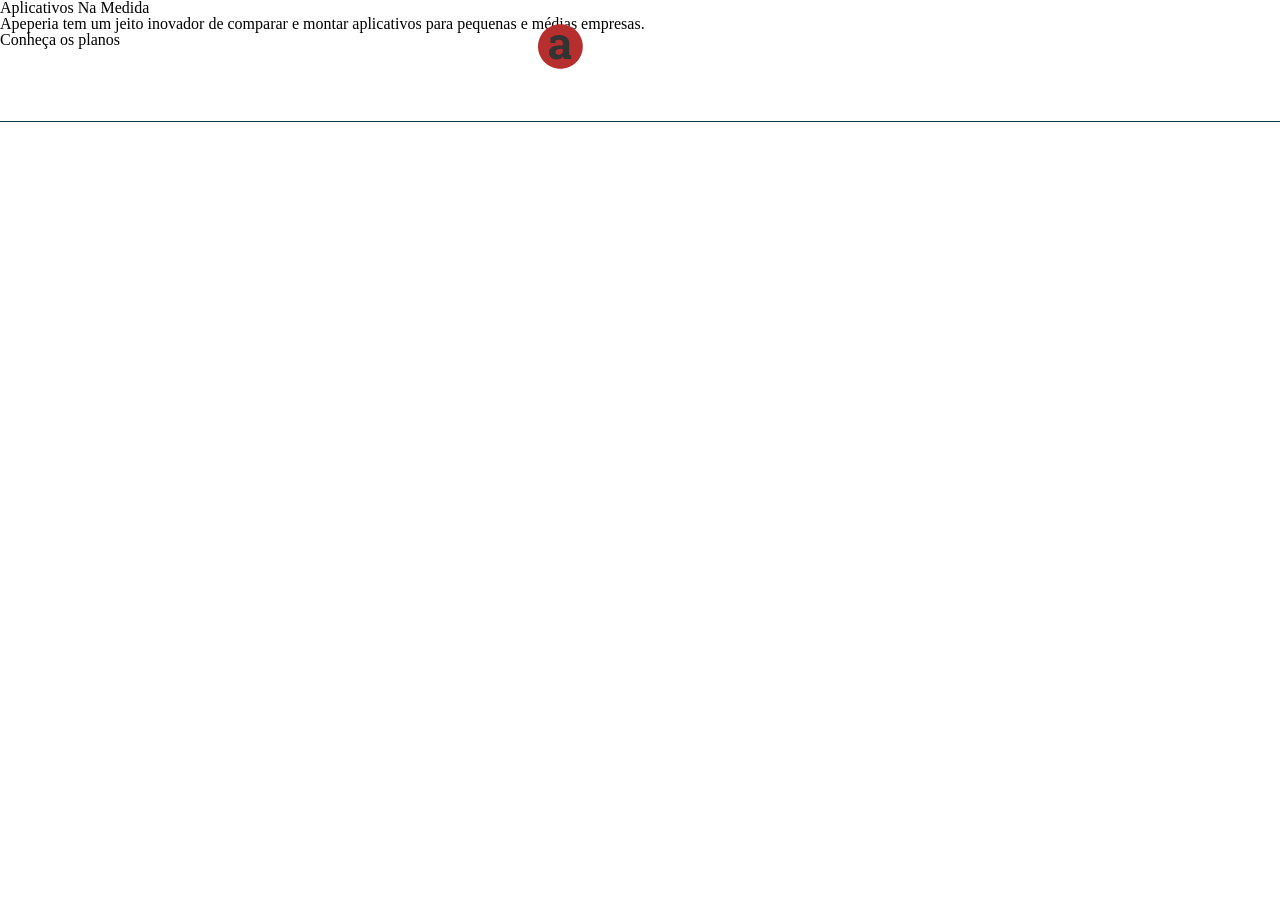
==== projeto-apeperia-b2501c63b2ebdfd8226473a6c8ffa8777e559efe/index.html @ e995abc4 "header" ====
<!DOCTYPE html>
<html lang="pt">
<head>
    <meta charset="UTF-8">
    <meta http-equiv="X-UA-Compatible" content="IE=edge">
    <meta name="viewport" content="width=device-width, initial-scale=1.0">
    <title>Home | Apeperia</title>
    <link rel="preconnect" href="https://fonts.googleapis.com"><link rel="preconnect" href="https://fonts.gstatic.com" crossorigin><link href="https://fonts.googleapis.com/css2?family=Montserrat:wght@300;400;700&family=Open+Sans:wght@300;400;700&display=swap" rel="stylesheet">
    <link rel="stylesheet" href="css/base.css">
    <link rel="stylesheet" href="css/cabecalho.css">
    <link rel="stylesheet" href="css/chamada.css">
    <link rel="stylesheet" href="css/reset.css">
</head>
<body>
    <header class="cabecalho">
        <img src="img/logo-apeperia.svg" alt="Texto alternativo da logo: Logo da Apeperia" class="cabecalho_logo">
        <nav class="cabecalho__navegacao">
            <ul>
                <li class="cabecalho__link"><a href="#">Sobre</a></li>
                <li class="cabecalho__link"><a href="#">Planos</a></li>
                <li class="cabecalho__link"><a href="#">Blog</a></li>
                <li class="cabecalho__link"><a href="#">Destaque</a></li>
                <li class="cabecalho__link"><a href="#">Institucional</a></li>
                <li class="cabecalho__link"><a href="#">Contato</a></li>
            </ul>
        </nav>
    </header>
    <main>
        <section class="chamada">
            <h1 class="chamada__titulo">Aplicativos Na Medida</h1>
            <p class="chamada__texto">Apeperia tem um jeito inovador de comparar e montar aplicativos para pequenas e médias empresas.</p>
            <a href="#" class="chamada__botao">Conheça os planos</a>
        </section>
    </main>
</body>
</html>
---- projeto-apeperia-b2501c63b2ebdfd8226473a6c8ffa8777e559efe/css/base.css ----
body {
    font-family: 'Open Sans', 'Sans-serif';
}
---- projeto-apeperia-b2501c63b2ebdfd8226473a6c8ffa8777e559efe/css/cabecalho.css ----
.cabecalho {
    color: #FFF;

    width: 100%;

    box-sizing: border-box;

    display: flex;
    flex-direction: column;
    align-items: center;

    padding-top: .75rem;
    padding-bottom: .75rem;

    border-bottom: 1px solid #103D4A;

    position: absolute;
}

.cabecalho__logo {
    margin-bottom: 1rem;
}

.cabecalho__navegacao {
    text-align: center;
}

.cabecalho__link {
    font-size: 1.1rem;

    display: inline-block;

    margin-right: .7rem;
    margin-bottom: 1.25rem;
    margin-left: .7rem;
}
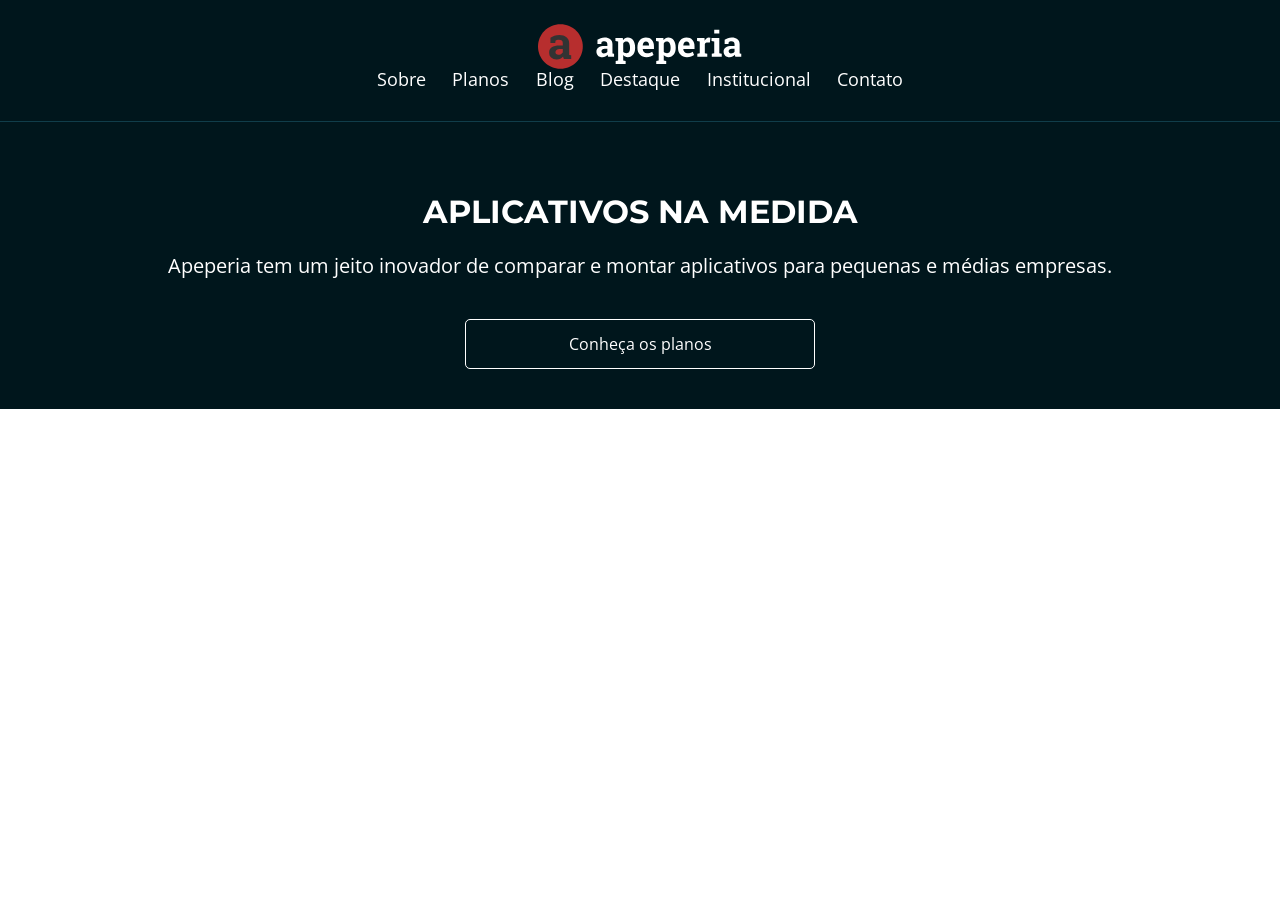
==== commit 80cf8631: "Variáveis CSS" ====
--- a/projeto-apeperia-b2501c63b2ebdfd8226473a6c8ffa8777e559efe/index.html
+++ b/projeto-apeperia-b2501c63b2ebdfd8226473a6c8ffa8777e559efe/index.html
@@ -5,14 +5,14 @@
     <meta http-equiv="X-UA-Compatible" content="IE=edge">
     <meta name="viewport" content="width=device-width, initial-scale=1.0">
     <title>Home | Apeperia</title>
+    <link rel="stylesheet" href="css/reset.css">
     <link rel="preconnect" href="https://fonts.googleapis.com"><link rel="preconnect" href="https://fonts.gstatic.com" crossorigin><link href="https://fonts.googleapis.com/css2?family=Montserrat:wght@300;400;700&family=Open+Sans:wght@300;400;700&display=swap" rel="stylesheet">
     <link rel="stylesheet" href="css/base.css">
     <link rel="stylesheet" href="css/cabecalho.css">
     <link rel="stylesheet" href="css/chamada.css">
-    <link rel="stylesheet" href="css/reset.css">
 </head>
 <body>
-    <header class="cabecalho">
+    <header class="cabecalho container">
         <img src="img/logo-apeperia.svg" alt="Texto alternativo da logo: Logo da Apeperia" class="cabecalho_logo">
         <nav class="cabecalho__navegacao">
             <ul>
@@ -26,10 +26,10 @@
         </nav>
     </header>
     <main>
-        <section class="chamada">
+        <section class="chamada container">
             <h1 class="chamada__titulo">Aplicativos Na Medida</h1>
             <p class="chamada__texto">Apeperia tem um jeito inovador de comparar e montar aplicativos para pequenas e médias empresas.</p>
-            <a href="#" class="chamada__botao">Conheça os planos</a>
+            <a href="#" class="chamada__botao botao">Conheça os planos</a>
         </section>
     </main>
 </body>
--- a/projeto-apeperia-b2501c63b2ebdfd8226473a6c8ffa8777e559efe/css/base.css
+++ b/projeto-apeperia-b2501c63b2ebdfd8226473a6c8ffa8777e559efe/css/base.css
@@ -1,3 +1,40 @@
+:root {
+    --branco: #FFF;
+    --azul-claro: #DFE3E5;
+    --vermelho-forte: #B72E2E;
+    --cinza-escuro: #4F4C4C;
+    --cinza-claro: #F7F4F4;
+    --cinza-medio: #D9D9D9;
+        
+    --fonte-link: #0084FF;
+    --fonte-cinza: #666;
+    --borda-cabecalho-mobile: #103D4A;
+    --bg-rodape: #333;
+    --bg-chamada-mobile: #00161C;
+    
+    --planos-cartao-start: #56CCF2;
+    --planos-cartao-ultra: #B04CD9;
+    --planos-cartao-mega: #E33B3B;
+    
+    --montserrat: 'Montserrat', 'Sansserif';
+}
+
 body {
     font-family: 'Open Sans', 'Sans-serif';
+}
+
+.container {
+    padding-right: 6%;
+    padding-left: 6%;
+}
+
+.botao {
+    text-align: center;
+    display: block;
+    width: 100%;
+    max-width: 350px;
+    box-sizing: border-box;
+    padding: 1rem 2rem;
+    border: 1px solid var(--branco);
+    border-radius: 5px;
 }
--- a/projeto-apeperia-b2501c63b2ebdfd8226473a6c8ffa8777e559efe/css/cabecalho.css
+++ b/projeto-apeperia-b2501c63b2ebdfd8226473a6c8ffa8777e559efe/css/cabecalho.css
@@ -12,7 +12,7 @@
     padding-top: .75rem;
     padding-bottom: .75rem;
 
-    border-bottom: 1px solid #103D4A;
+    border-bottom: 1px solid var(--borda-cabecalho-mobile);
 
     position: absolute;
 }
--- a/projeto-apeperia-b2501c63b2ebdfd8226473a6c8ffa8777e559efe/css/chamada.css
+++ b/projeto-apeperia-b2501c63b2ebdfd8226473a6c8ffa8777e559efe/css/chamada.css
@@ -0,0 +1,33 @@
+.chamada  {
+    display: flex;
+    flex-direction: column;
+    align-items: center;
+
+    color: #FFF;
+    text-align: center;
+    
+    background-color: var(--bg-chamada-mobile);
+
+    padding-top: 12.25rem;
+    padding-bottom: 2.5rem;
+}
+
+.chamada__titulo {
+    font-family: var(--montserrat);
+    font-size: 2rem;
+    font-weight: 700;
+    text-transform: uppercase;
+
+    margin-bottom: 1.5rem;
+}
+
+.chamada__texto {
+    font-size: 1.25rem;
+    line-height: normal;
+
+    margin: 0 auto 2.5rem;
+}
+
+.chamada__botao {
+    width: 100%;
+}
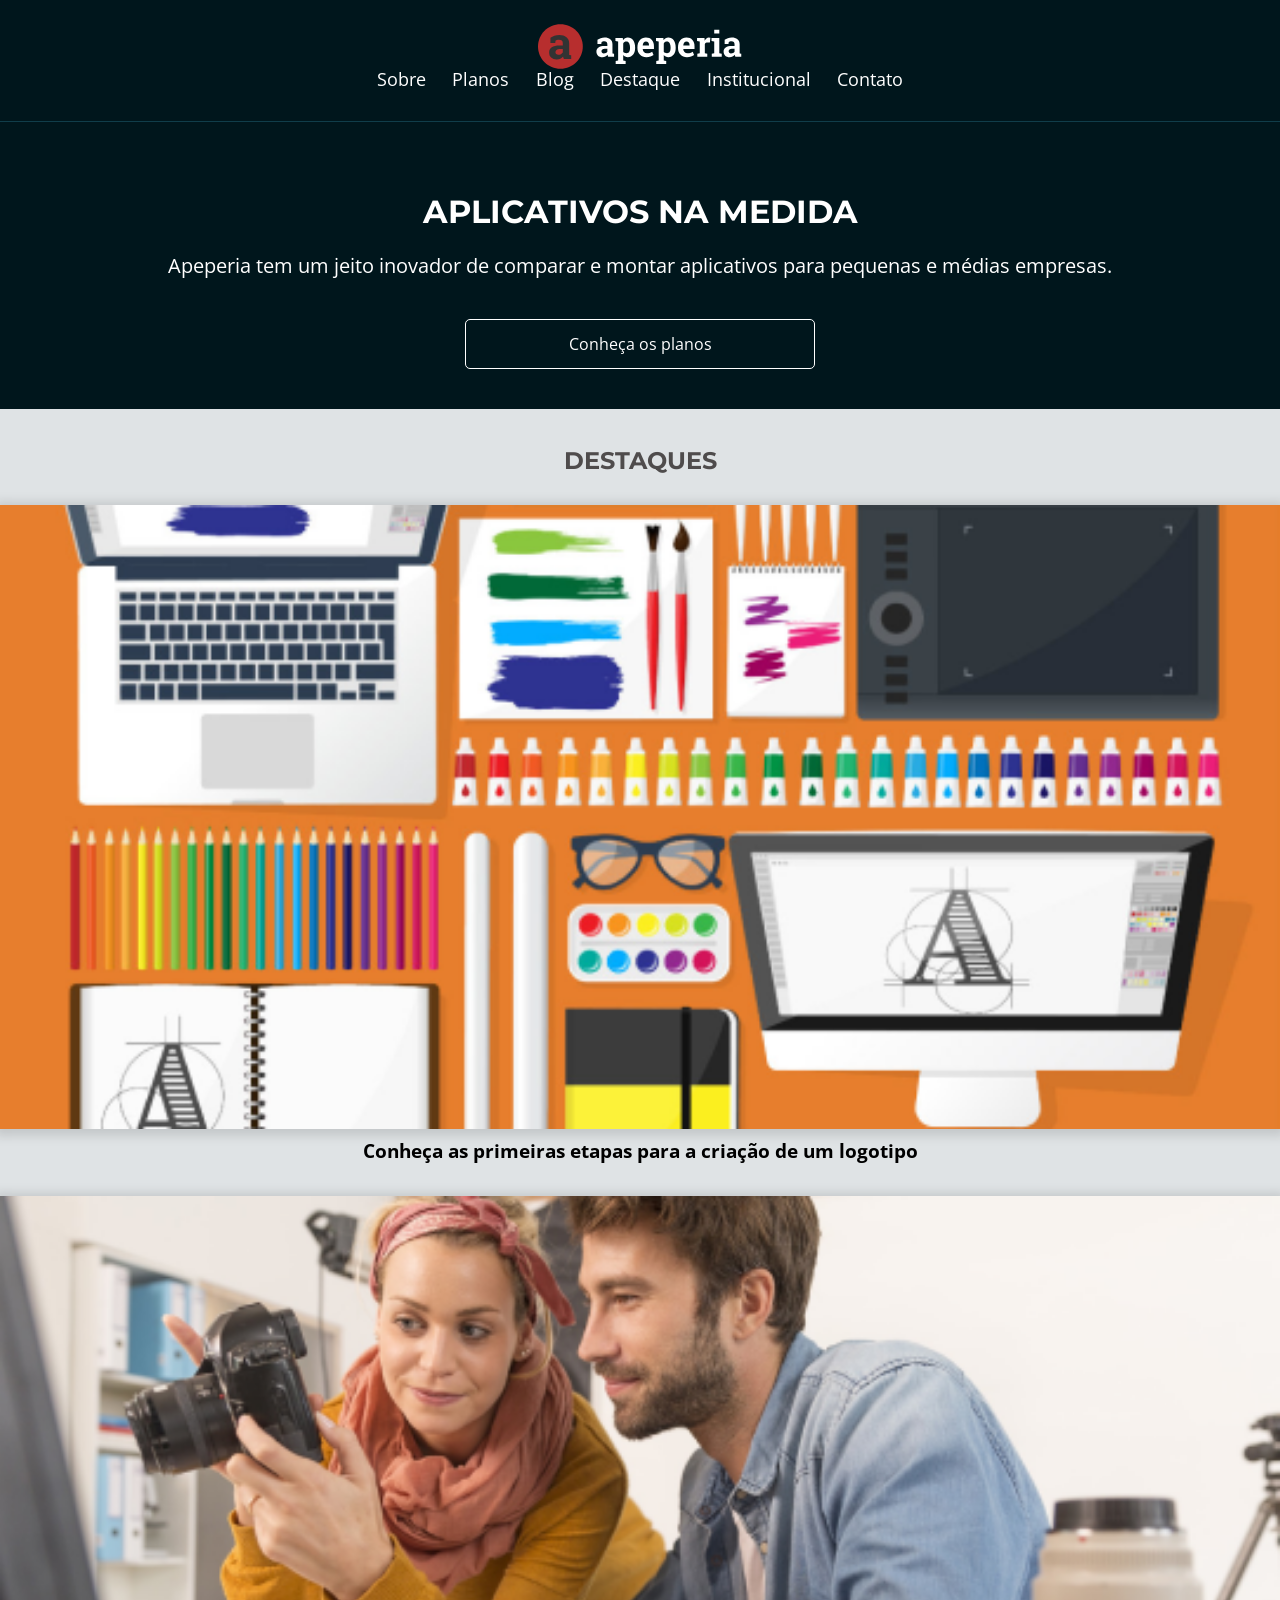
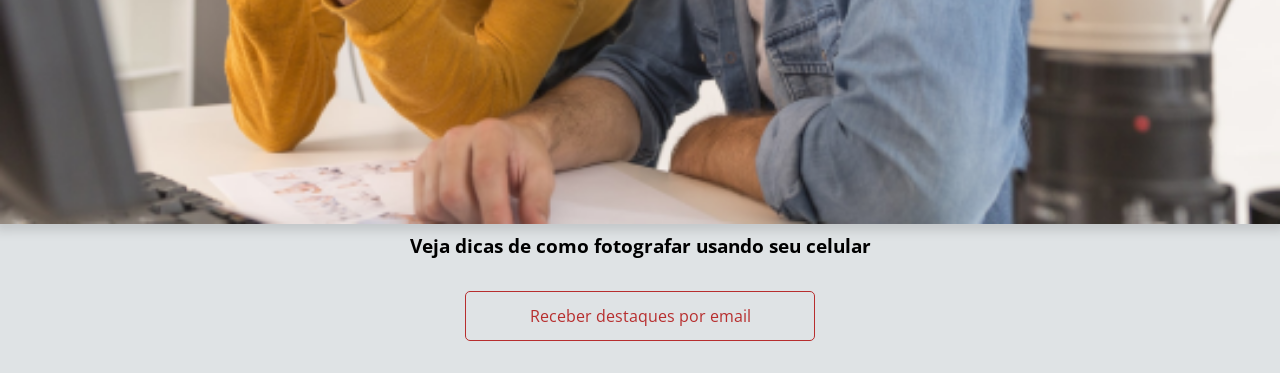
==== commit d16cd39e: "sessão destaques" ====
--- a/projeto-apeperia-b2501c63b2ebdfd8226473a6c8ffa8777e559efe/index.html
+++ b/projeto-apeperia-b2501c63b2ebdfd8226473a6c8ffa8777e559efe/index.html
@@ -10,6 +10,7 @@
     <link rel="stylesheet" href="css/base.css">
     <link rel="stylesheet" href="css/cabecalho.css">
     <link rel="stylesheet" href="css/chamada.css">
+    <link rel="stylesheet" href="css/destaques.css">
 </head>
 <body>
     <header class="cabecalho container">
@@ -31,6 +32,24 @@
             <p class="chamada__texto">Apeperia tem um jeito inovador de comparar e montar aplicativos para pequenas e médias empresas.</p>
             <a href="#" class="chamada__botao botao">Conheça os planos</a>
         </section>
+        <section class="destaques container">
+            <h2 class="destaques_titulo">Destaques</h2>
+            <a href="#">
+                <figure class="destaques_painel">
+                    <img src="img/comecando-criar-logotipo.png" alt="Painel do post sobre criação de logotipo" class="destaques_painel-imagem">
+                    <figcaption class="destaques_painel-texto">Conheça as primeiras etapas para a criação de um logotipo</figcaption>
+                </figure>
+            </a>
+            <a href="#">
+                <figure class="destaques_painel">
+                    <img src="img/dicas-fotografia.png" alt="Painel do post sobre fotografia com celular" class="destaques_painel-imagem">
+                    <figcaption class="destaques_painel-texto">Veja dicas de como fotografar usando seu celular
+                    </figcaption>
+                </figure>
+            </a>
+            <a href="#" class="destaques_botao botao">Receber destaques por email
+            </a>
+        </section>
     </main>
 </body>
 </html>
--- a/projeto-apeperia-b2501c63b2ebdfd8226473a6c8ffa8777e559efe/css/destaques.css
+++ b/projeto-apeperia-b2501c63b2ebdfd8226473a6c8ffa8777e559efe/css/destaques.css
@@ -0,0 +1,40 @@
+.destaques {
+    background-color: var(--azul-claro);
+    padding-top: 2.5rem;
+    padding-bottom: 2rem;
+}
+
+.destaques_titulo {
+    color: var(--cinza-escuro);
+    font-weight: 700;
+    font-size: 1.5rem;
+    font-family: var(--montserrat);
+    text-transform: uppercase;
+    text-align: center;
+    margin-bottom: 2rem;
+}
+
+.destaques_painel {
+    display: flex;
+    flex-direction: column;
+    align-items: center;
+    margin-bottom: 2rem;
+}
+
+.destaques_painel-imagem {
+    width: 100vw;
+    box-shadow: 0 2px 10px 5px #00000020;
+    margin-bottom: .5rem;
+}
+
+.destaques_painel-texto {
+    font-weight: 700;
+    font-size: 1.2rem;
+    line-height: normal;
+}
+
+.destaques_botao {
+    color: var(--vermelho-forte);
+    border-color: var(--vermelho-forte);
+    margin: 0 auto;
+}
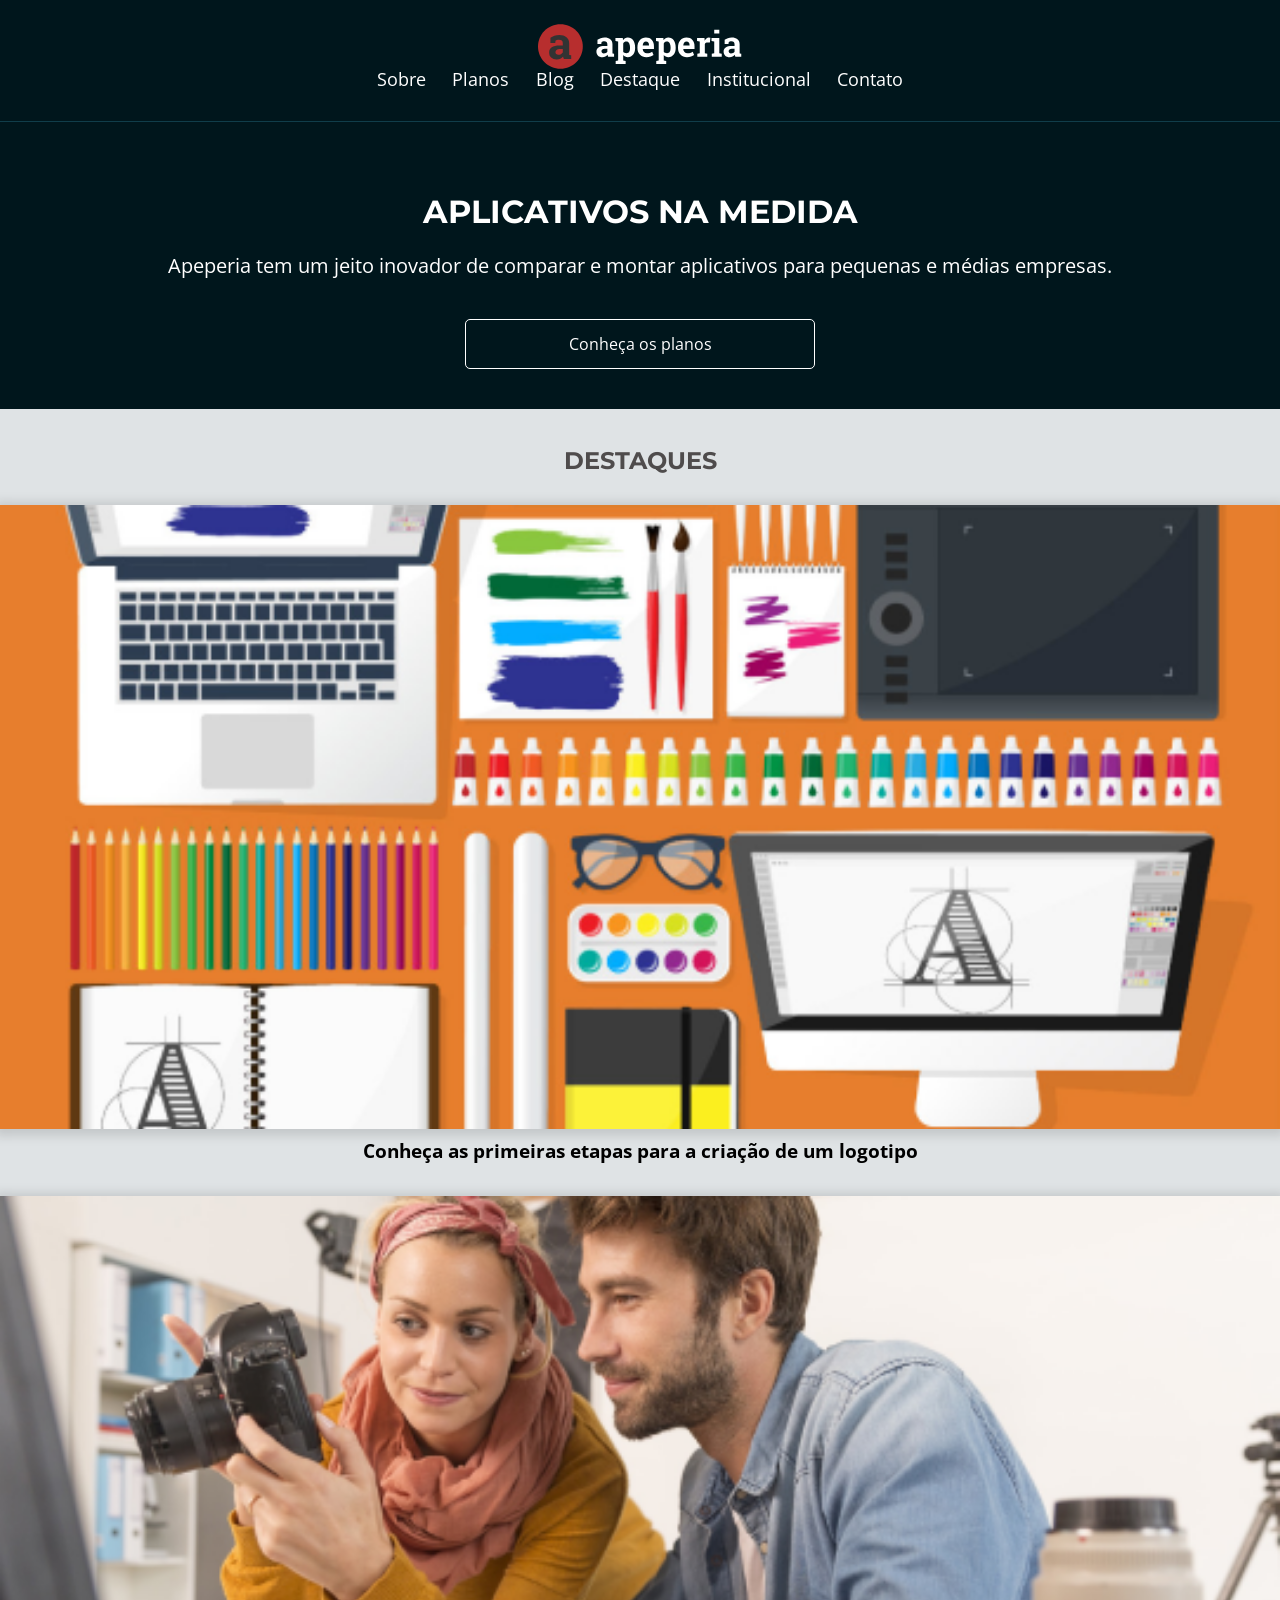
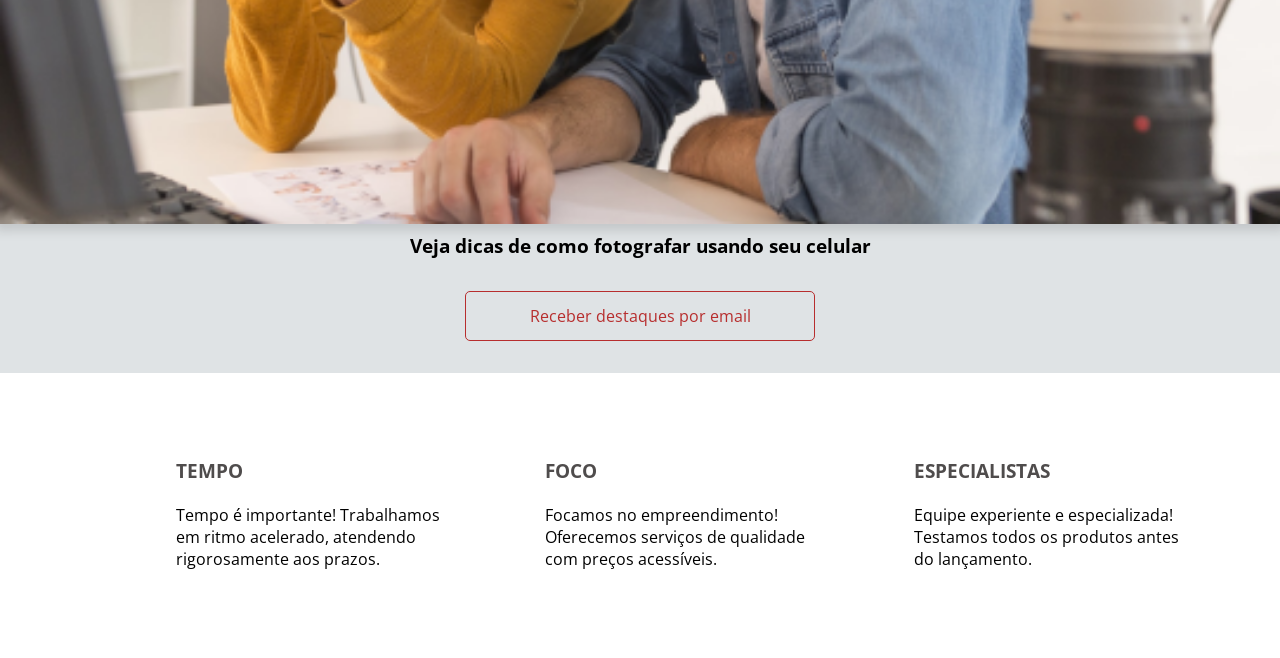
==== commit 8d66b453: "sessão diferenciais" ====
--- a/projeto-apeperia-b2501c63b2ebdfd8226473a6c8ffa8777e559efe/index.html
+++ b/projeto-apeperia-b2501c63b2ebdfd8226473a6c8ffa8777e559efe/index.html
@@ -11,6 +11,7 @@
     <link rel="stylesheet" href="css/cabecalho.css">
     <link rel="stylesheet" href="css/chamada.css">
     <link rel="stylesheet" href="css/destaques.css">
+    <link rel="stylesheet" href="css/diferenciais.css">
 </head>
 <body>
     <header class="cabecalho container">
@@ -50,6 +51,23 @@
             <a href="#" class="destaques_botao botao">Receber destaques por email
             </a>
         </section>
+        <section class="diferenciais container">
+            <ul class="diferenciais__lista">
+                <li class="diferenciais__item">
+                    <h2 class="item__titulo">Tempo</h2>
+                    <p class="item__texto">Tempo é importante! Trabalhamos em ritmo acelerado, atendendo rigorosamente aos prazos.</p>
+                </li>
+                <li class="diferenciais__item">
+                    <h2 class="item__titulo">Foco</h2>
+                    <p class="item__texto">Focamos no empreendimento! Oferecemos serviços de qualidade com preços acessíveis.</p>
+                </li>
+                <li class="diferenciais__item">
+                    <h2 class="item__titulo">Especialistas</h2>
+                    <p class="item__texto">Equipe experiente e especializada! Testamos todos os produtos antes do lançamento.</p>
+                </li>
+            </ul>
+</section>
+
     </main>
 </body>
 </html>
--- a/projeto-apeperia-b2501c63b2ebdfd8226473a6c8ffa8777e559efe/css/diferenciais.css
+++ b/projeto-apeperia-b2501c63b2ebdfd8226473a6c8ffa8777e559efe/css/diferenciais.css
@@ -0,0 +1,31 @@
+.diferenciais {
+    padding-top: 3.5rem;
+    padding-bottom: 3.5rem;
+}
+
+.diferenciais__lista {
+    display: flex;
+    flex-wrap: wrap;
+    justify-content: space-evenly;
+}
+
+.diferenciais__item {
+    max-width: 350px;
+
+    box-sizing: border-box;
+
+    padding: 2rem 0 2rem 5rem;
+}
+
+.item__titulo {
+    color: var(--cinza-escuro);
+    font-weight: 700;
+    font-size: 1.2rem;
+    text-transform: uppercase;
+
+    margin-bottom: 1.5rem;
+}
+
+.item__texto {
+    line-height: normal;
+}
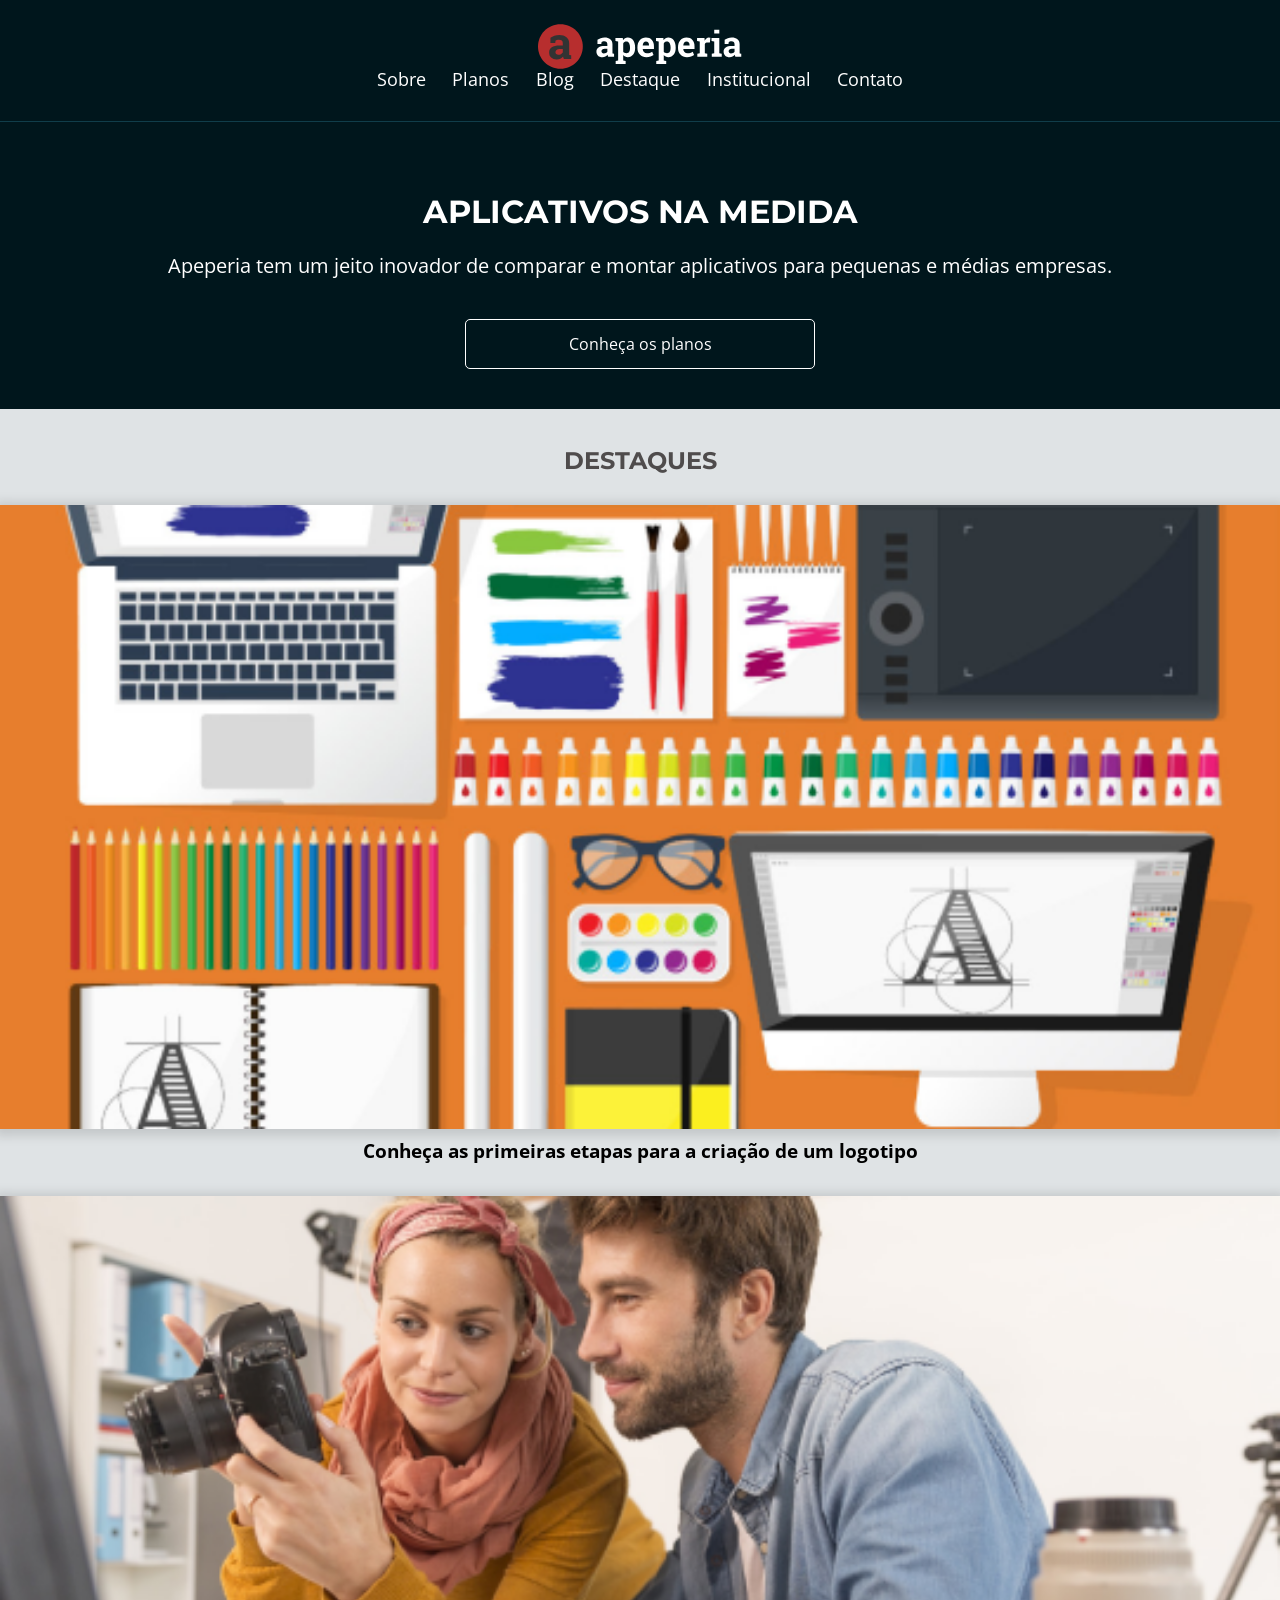
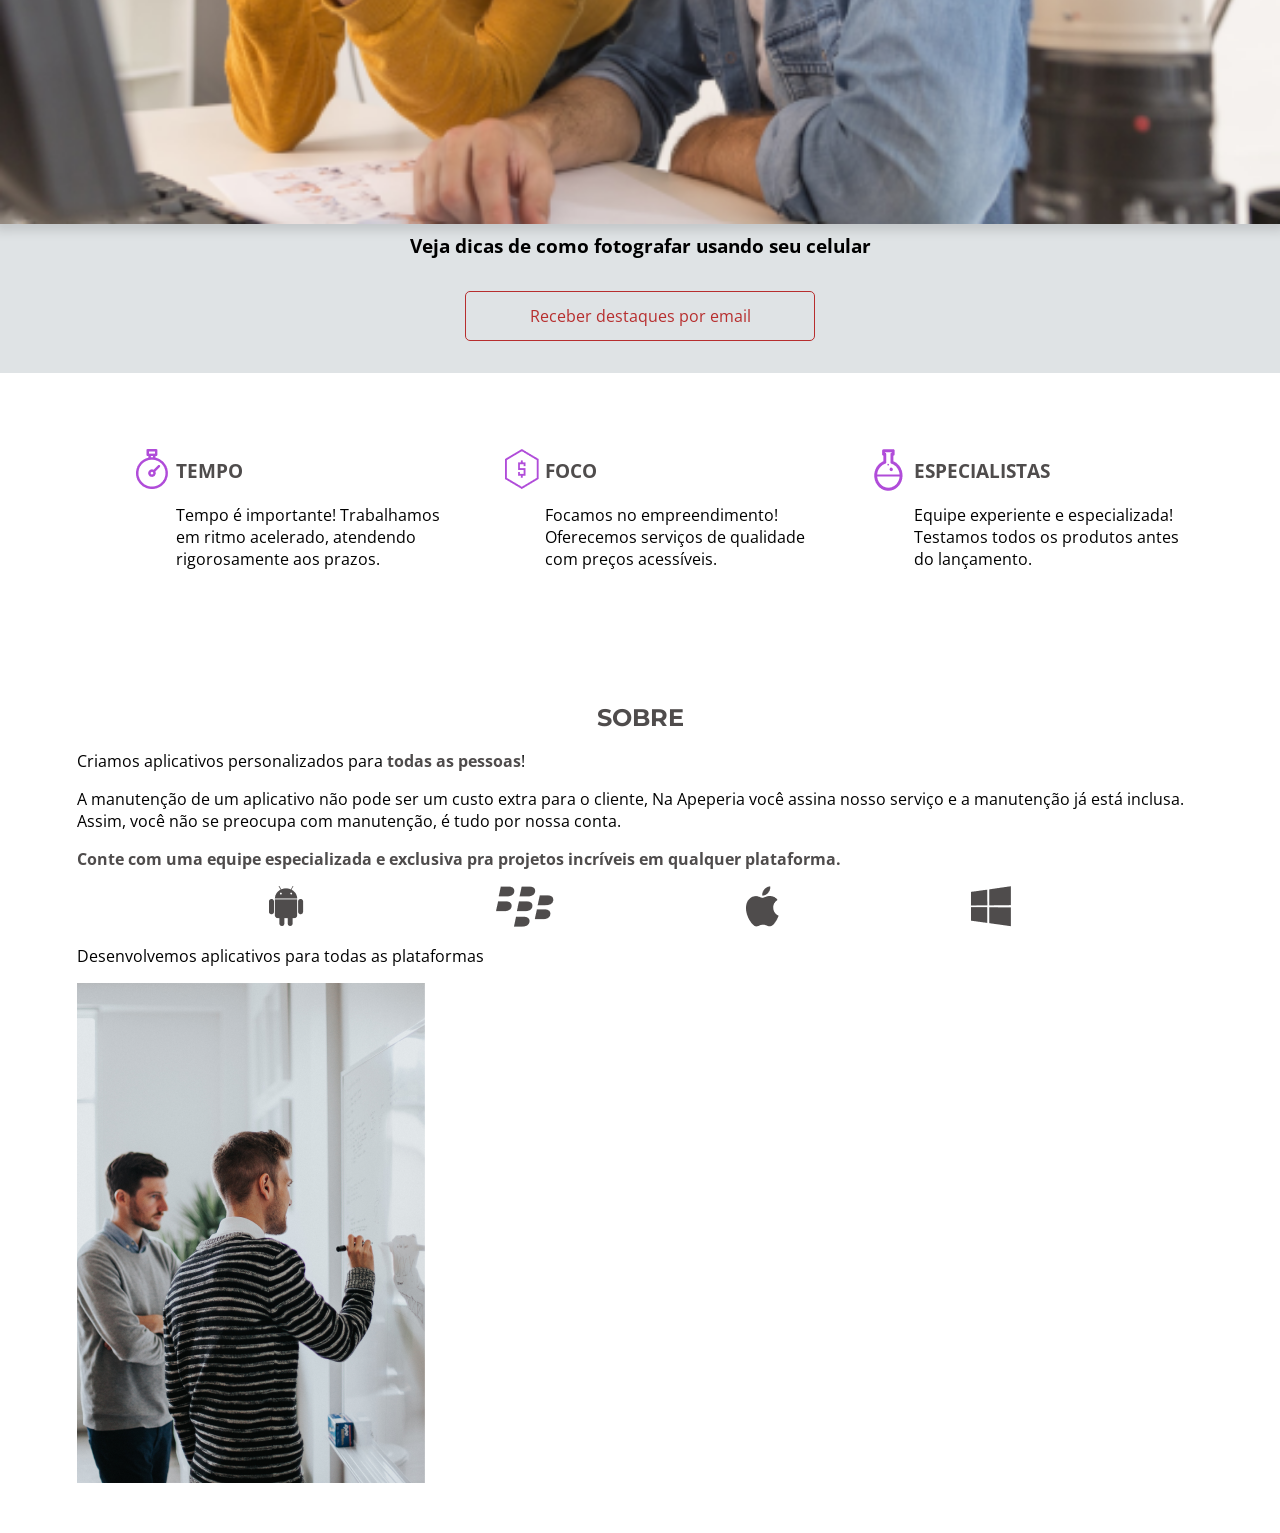
==== commit 0ff865d6: "sessão sobre" ====
--- a/projeto-apeperia-b2501c63b2ebdfd8226473a6c8ffa8777e559efe/index.html
+++ b/projeto-apeperia-b2501c63b2ebdfd8226473a6c8ffa8777e559efe/index.html
@@ -12,6 +12,7 @@
     <link rel="stylesheet" href="css/chamada.css">
     <link rel="stylesheet" href="css/destaques.css">
     <link rel="stylesheet" href="css/diferenciais.css">
+    <link rel="stylesheet" href="css/sobre.css">
 </head>
 <body>
     <header class="cabecalho container">
@@ -53,20 +54,40 @@
         </section>
         <section class="diferenciais container">
             <ul class="diferenciais__lista">
-                <li class="diferenciais__item">
+                <li class="diferenciais__item diferenciais__item--tempo">
                     <h2 class="item__titulo">Tempo</h2>
                     <p class="item__texto">Tempo é importante! Trabalhamos em ritmo acelerado, atendendo rigorosamente aos prazos.</p>
                 </li>
-                <li class="diferenciais__item">
+                <li class="diferenciais__item diferenciais__item--foco">
                     <h2 class="item__titulo">Foco</h2>
                     <p class="item__texto">Focamos no empreendimento! Oferecemos serviços de qualidade com preços acessíveis.</p>
                 </li>
-                <li class="diferenciais__item">
+                <li class="diferenciais__item diferenciais__item--especialistas">
                     <h2 class="item__titulo">Especialistas</h2>
                     <p class="item__texto">Equipe experiente e especializada! Testamos todos os produtos antes do lançamento.</p>
                 </li>
             </ul>
-</section>
+        </section>
+        <section class="sobre container">
+            <div class="sobre__conteudo">
+                <h2 class="sobre__titulo">Sobre</h2>
+                <p class="sobre__texto">Criamos aplicativos personalizados para <strong class="sobre__texto--destaque">todas as pessoas</strong>!</p>
+                <p class="sobre__texto">
+                    A manutenção de um aplicativo não pode ser um custo extra para o cliente, Na Apeperia você assina nosso serviço e a manutenção já está inclusa. Assim, você não se preocupa com manutenção, é tudo por nossa conta.
+                </p>
+                <p class="sobre__texto sobre__texto--destaque sobre__texto--divisao">
+                    Conte com uma equipe especializada e exclusiva pra projetos incríveis em qualquer plataforma.
+                </p>
+                <ul class="sobre__plataformas">
+                    <li><img src="img/android.png" alt="Ícone do Android"></li>
+                    <li><img src="img/blackberry.png" alt="Ícone da Blackberry"></li>
+                    <li><img src="img/apple.png" alt="Ícone da Apple"></li>
+                    <li><img src="img/windowsphone.png" alt="Ícone da Microsoft"></li>
+                </ul>
+                <p class="sobre__texto">Desenvolvemos aplicativos para todas as plataformas</p>
+            </div>
+            <img src="img/sobre-apeperia.png" alt="Sobre a Apeperia" class="sobre__imagem">
+        </section>
 
     </main>
 </body>
--- a/projeto-apeperia-b2501c63b2ebdfd8226473a6c8ffa8777e559efe/css/diferenciais.css
+++ b/projeto-apeperia-b2501c63b2ebdfd8226473a6c8ffa8777e559efe/css/diferenciais.css
@@ -15,6 +15,9 @@
     box-sizing: border-box;
 
     padding: 2rem 0 2rem 5rem;
+
+    background-repeat: no-repeat;
+    background-position: top 1.25rem left 2.5rem;
 }
 
 .item__titulo {
@@ -26,6 +29,18 @@
     margin-bottom: 1.5rem;
 }
 
+.diferenciais__item--tempo {
+    background-image: url(../img/icone-relogio.png);
+}
+
+.diferenciais__item--foco {
+    background-image: url(../img/icone-dinheiro.png);
+}
+
+.diferenciais__item--especialistas {
+    background-image: url(../img/icone-quimica.png);
+}
+
 .item__texto {
     line-height: normal;
 }
--- a/projeto-apeperia-b2501c63b2ebdfd8226473a6c8ffa8777e559efe/css/sobre.css
+++ b/projeto-apeperia-b2501c63b2ebdfd8226473a6c8ffa8777e559efe/css/sobre.css
@@ -0,0 +1,34 @@
+.sobre {
+    padding-top: 3rem;
+    padding-bottom: 3rem;
+}
+
+.sobre__titulo {
+    color: var(--cinza-escuro);
+    font-weight: 700;
+    font-size: 1.5rem;
+    font-family: var(--montserrat);
+    text-transform: uppercase;
+    text-align: center;
+
+    margin-bottom: 1.25rem;
+}
+
+.sobre__texto {
+    line-height: normal;
+
+    margin-bottom: 1rem;
+}
+
+.sobre__texto--destaque {
+    color: var(--cinza-escuro);
+    font-weight: 700;
+}
+
+.sobre__plataformas {
+    display: flex;
+    flex-wrap: wrap;
+    justify-content: space-evenly;
+
+    margin-bottom: 1rem;
+}
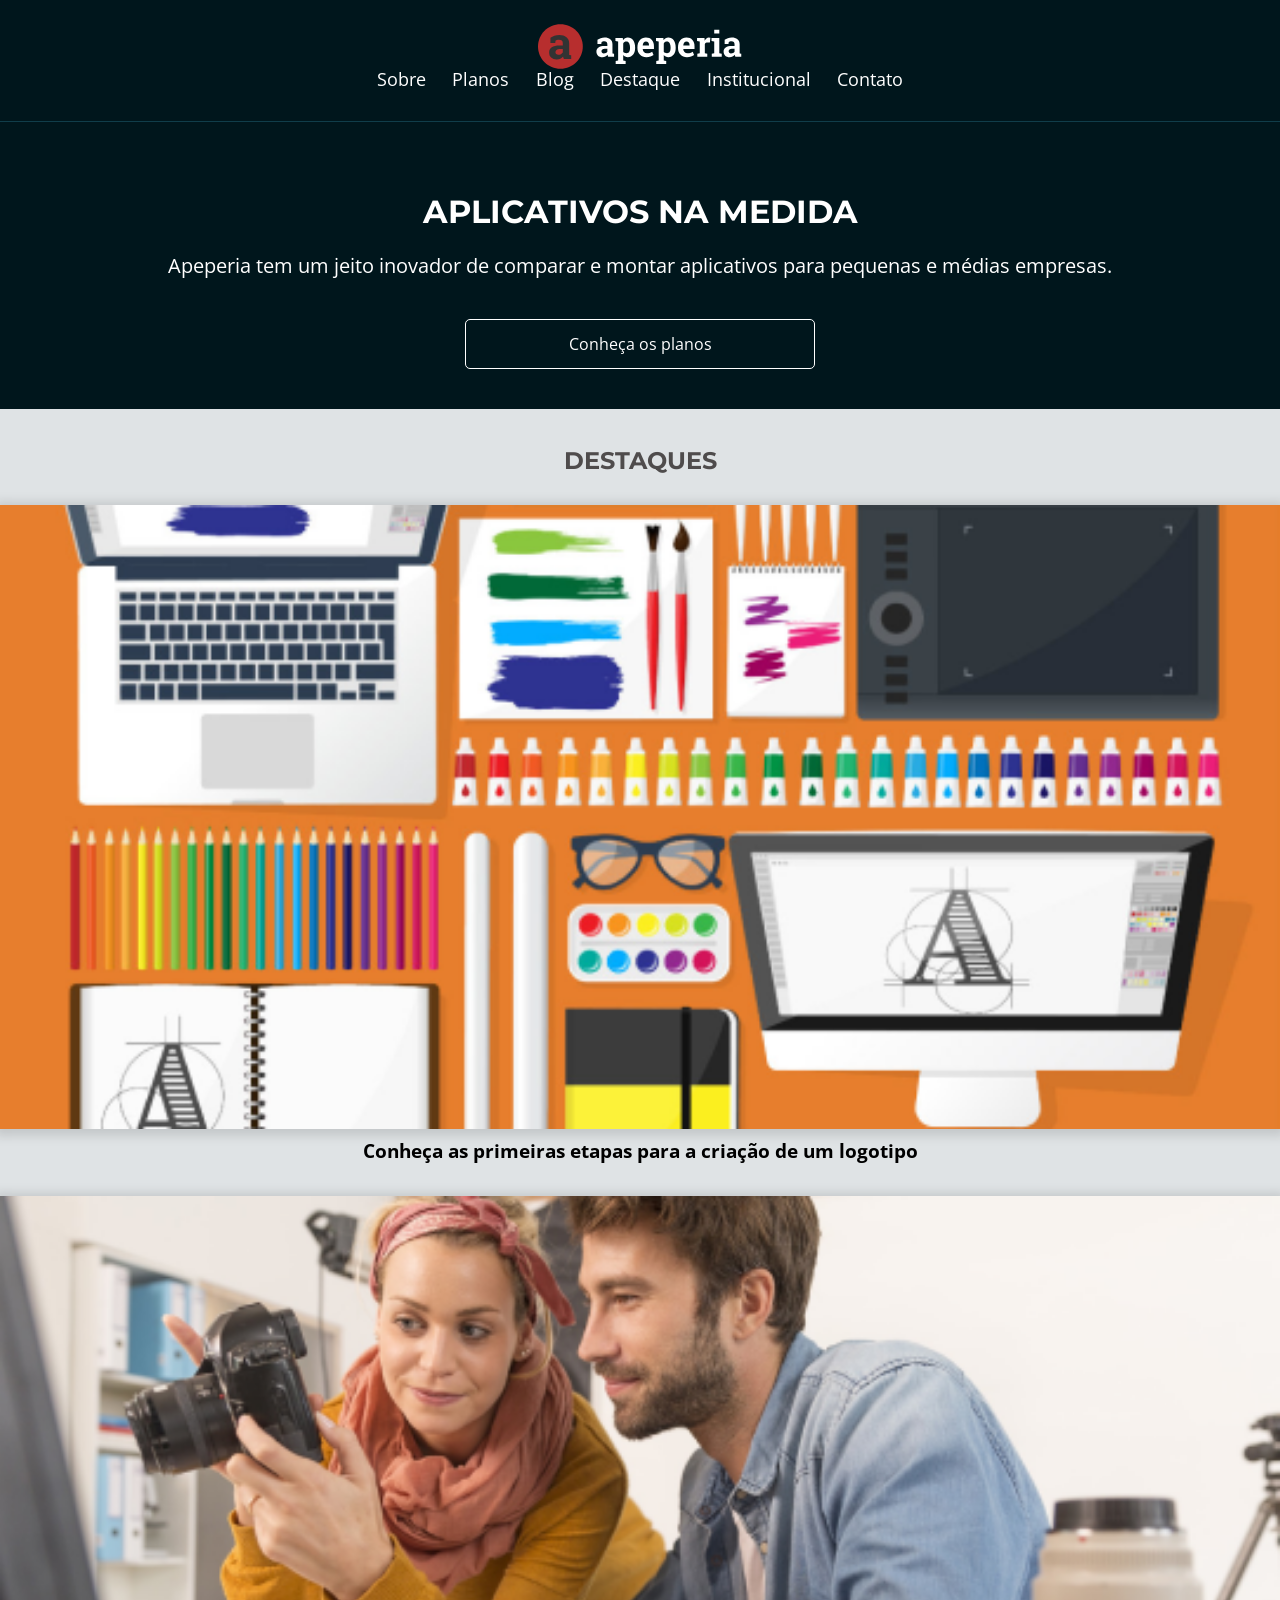
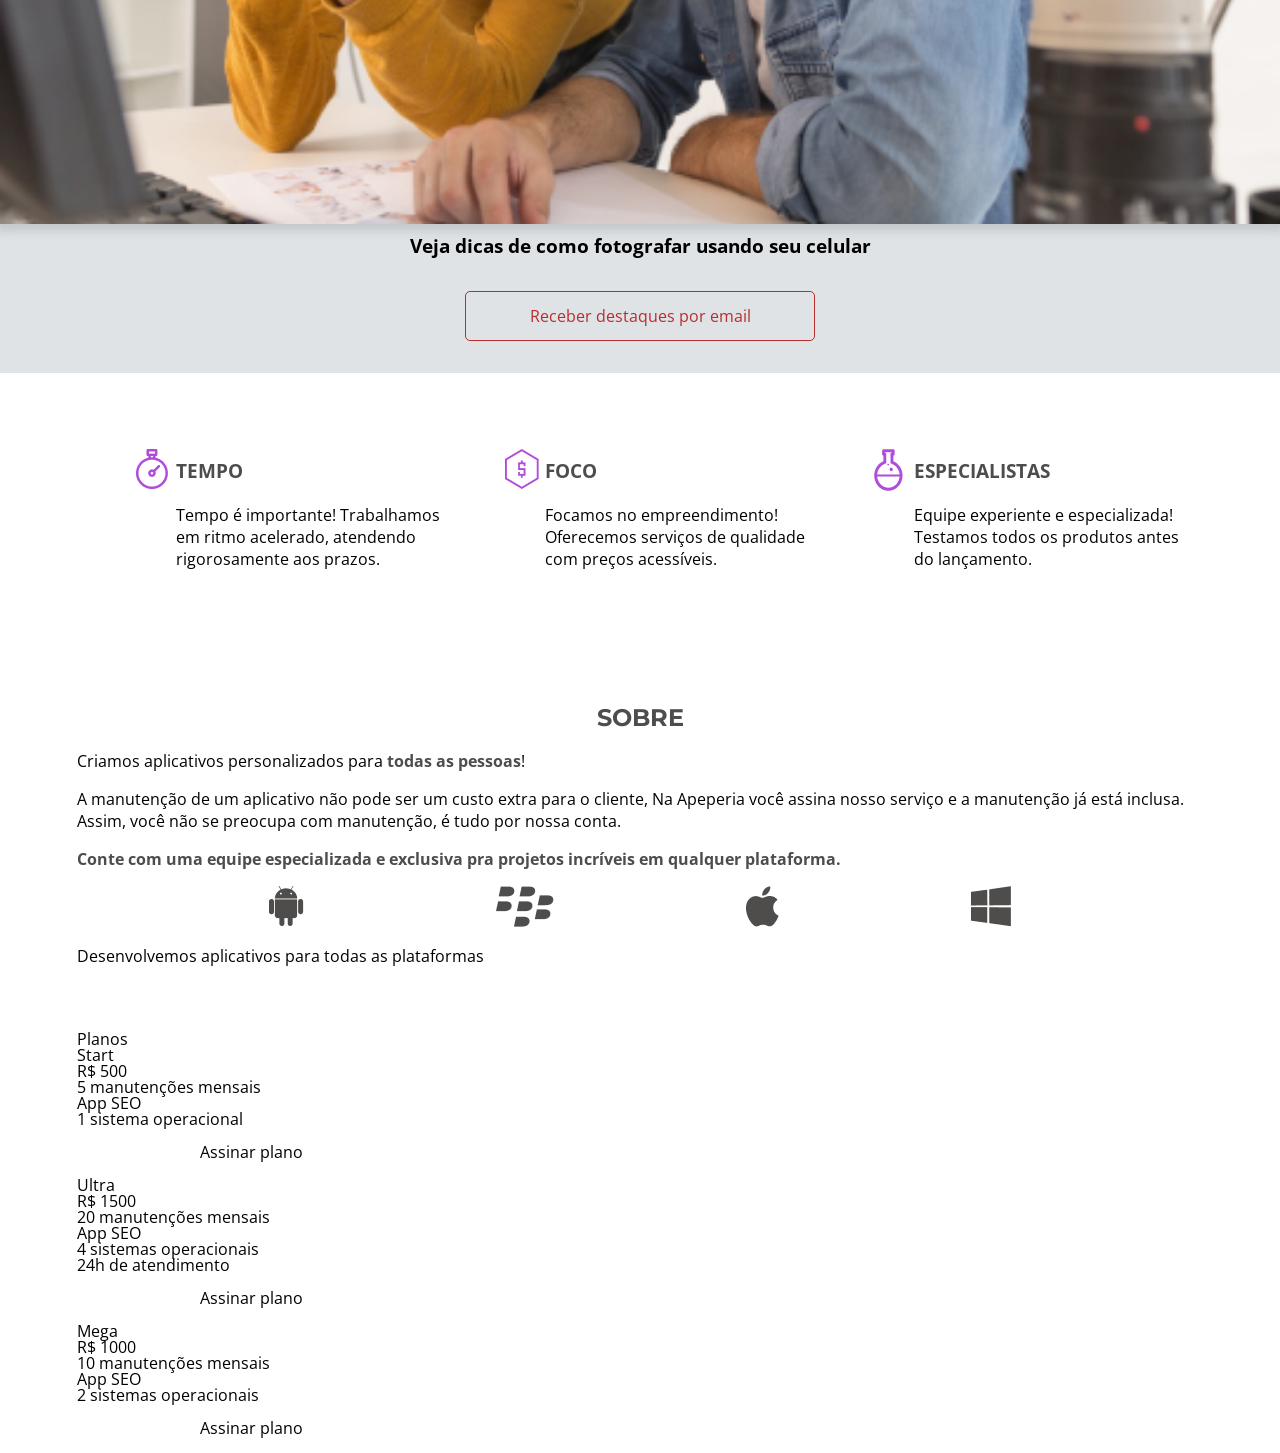
==== commit fc41de1b: "sessão planos finalizada" ====
--- a/projeto-apeperia-b2501c63b2ebdfd8226473a6c8ffa8777e559efe/index.html
+++ b/projeto-apeperia-b2501c63b2ebdfd8226473a6c8ffa8777e559efe/index.html
@@ -13,6 +13,7 @@
     <link rel="stylesheet" href="css/destaques.css">
     <link rel="stylesheet" href="css/diferenciais.css">
     <link rel="stylesheet" href="css/sobre.css">
+    <link rel="stylesheet" href="css/planos.css">
 </head>
 <body>
     <header class="cabecalho container">
@@ -86,7 +87,42 @@
                 </ul>
                 <p class="sobre__texto">Desenvolvemos aplicativos para todas as plataformas</p>
             </div>
-            <img src="img/sobre-apeperia.png" alt="Sobre a Apeperia" class="sobre__imagem">
+        </section>
+        <section class="planos container">
+            <h2 class="planos__titulo">Planos</h2>
+            <ul class="planos__cartoes">
+                <li class="cartao cartao--start">
+                    <h3 class="cartao__titulo">Start</h3>
+                    <article class="cartao__conteudo">
+                        <p class="cartao__preco"><em>R$ 500</em></p>
+                        <p class="cartao__texto">5 manutenções mensais</p>
+                        <p class="cartao__texto">App SEO</p>
+                        <p class="cartao__texto">1 sistema operacional</p>
+                        <a href="plano.html" class="cartao__botao cartao__botao--start botao">Assinar plano</a>
+                    </article>
+                </li>
+                <li class="cartao cartao--ultra">
+                    <h3 class="cartao__titulo">Ultra</h3>
+                    <article class="cartao__conteudo">
+                        <p class="cartao__preco"><em>R$ 1500</em></p>
+                        <p class="cartao__texto">20 manutenções mensais</p>
+                        <p class="cartao__texto">App SEO</p>
+                        <p class="cartao__texto">4 sistemas operacionais</p>
+                        <p class="cartao__texto">24h de atendimento</p>
+                        <a href="" class="cartao__botao cartao__botao--ultra botao">Assinar plano</a>
+                    </article>
+                </li>
+                <li class="cartao cartao--mega">
+                    <h3 class="cartao__titulo">Mega</h3>
+                    <p class="cartao__preco"><em>R$ 1000</em></p>
+                    <article class="cartao__conteudo">
+                        <p class="cartao__texto">10 manutenções mensais</p>
+                        <p class="cartao__texto">App SEO</p>
+                        <p class="cartao__texto">2 sistemas operacionais</p>
+                        <a href="" class="cartao__botao cartao__botao--mega botao">Assinar plano</a>
+                    </article>
+                </li>
+            </ul>
         </section>
 
     </main>
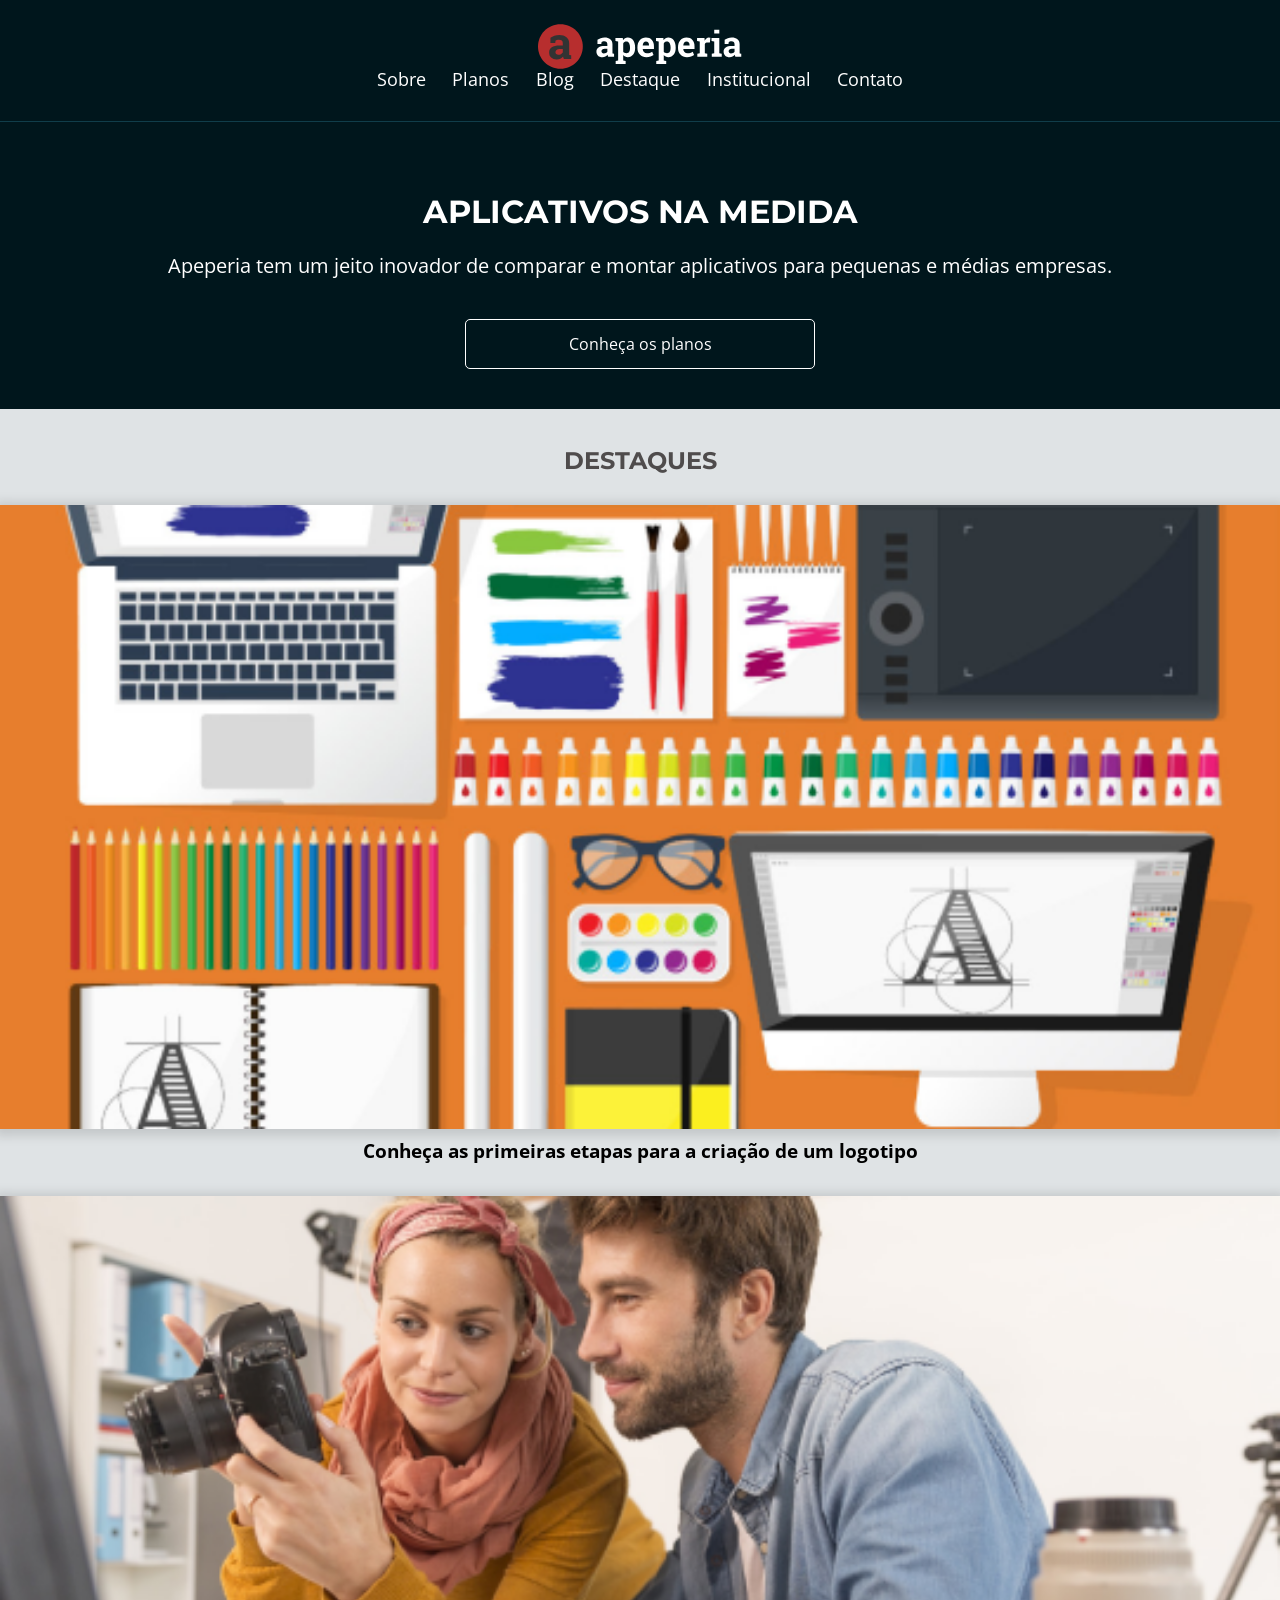
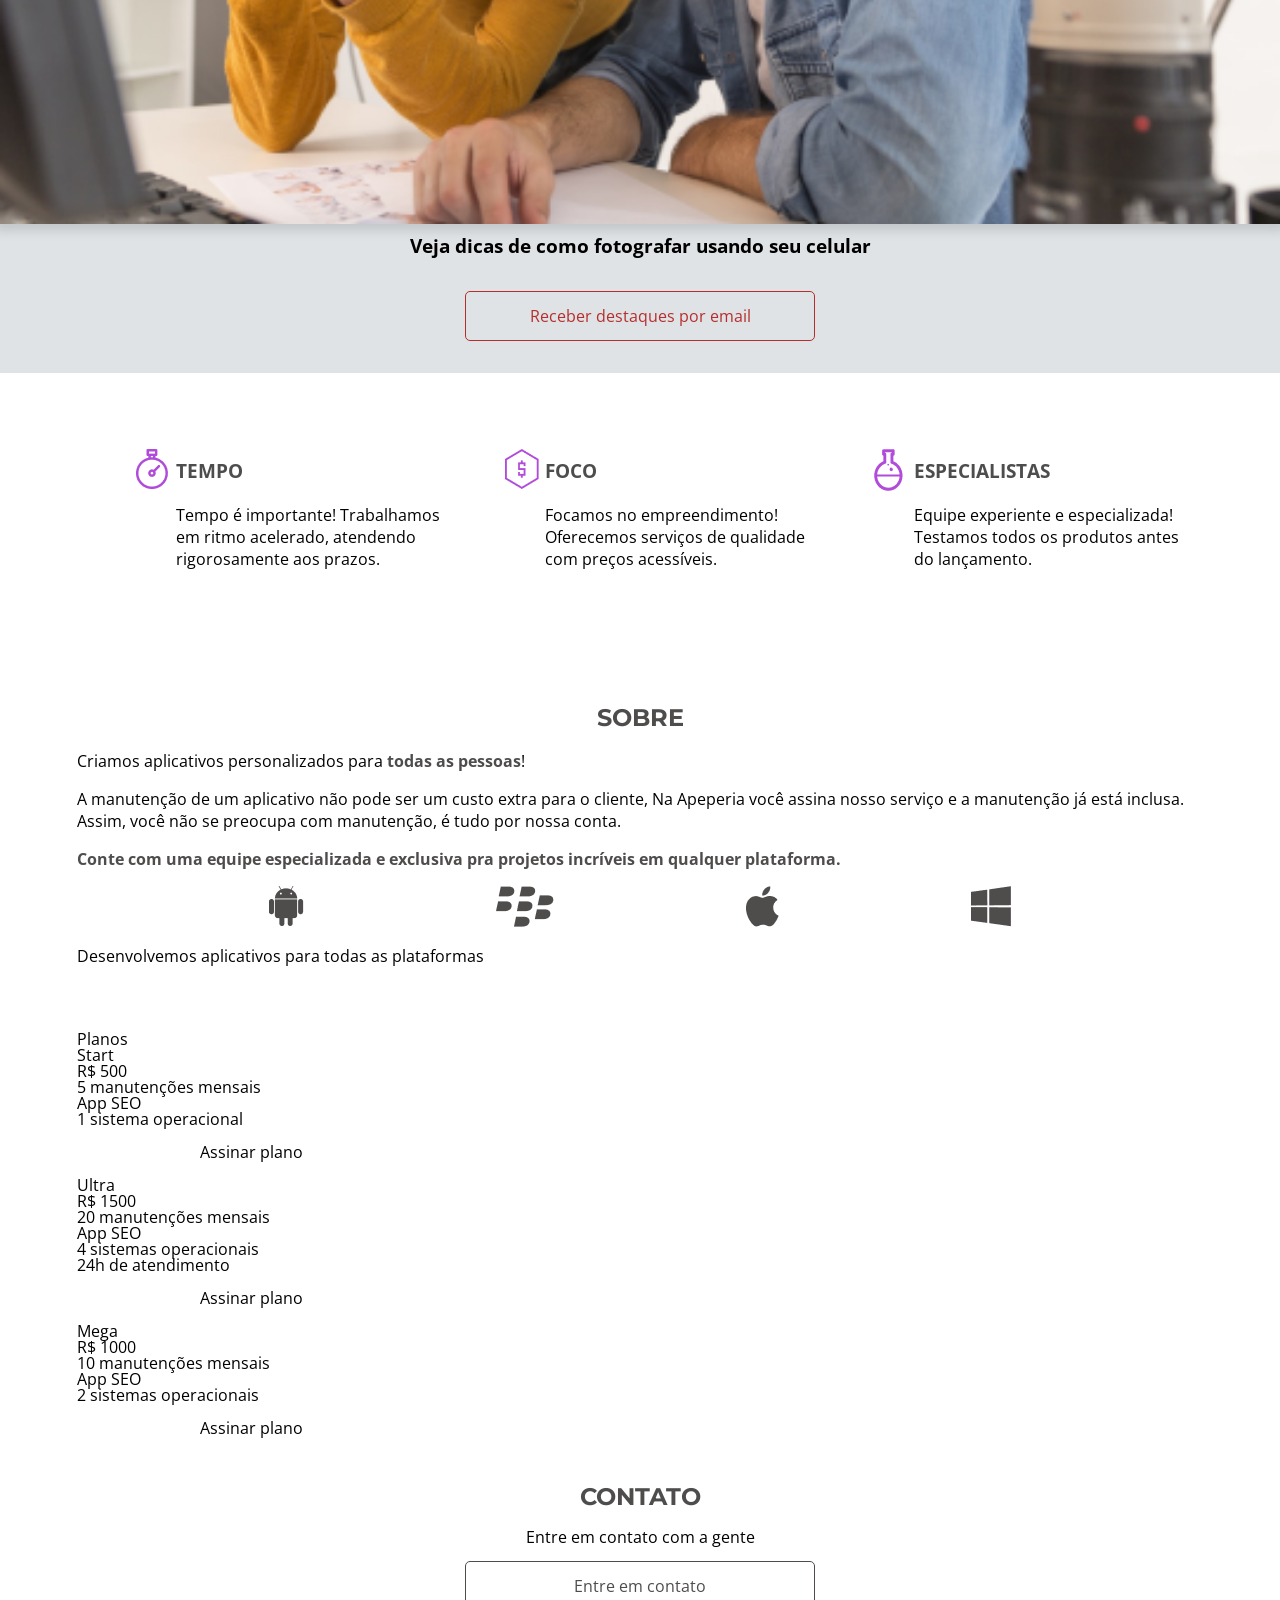
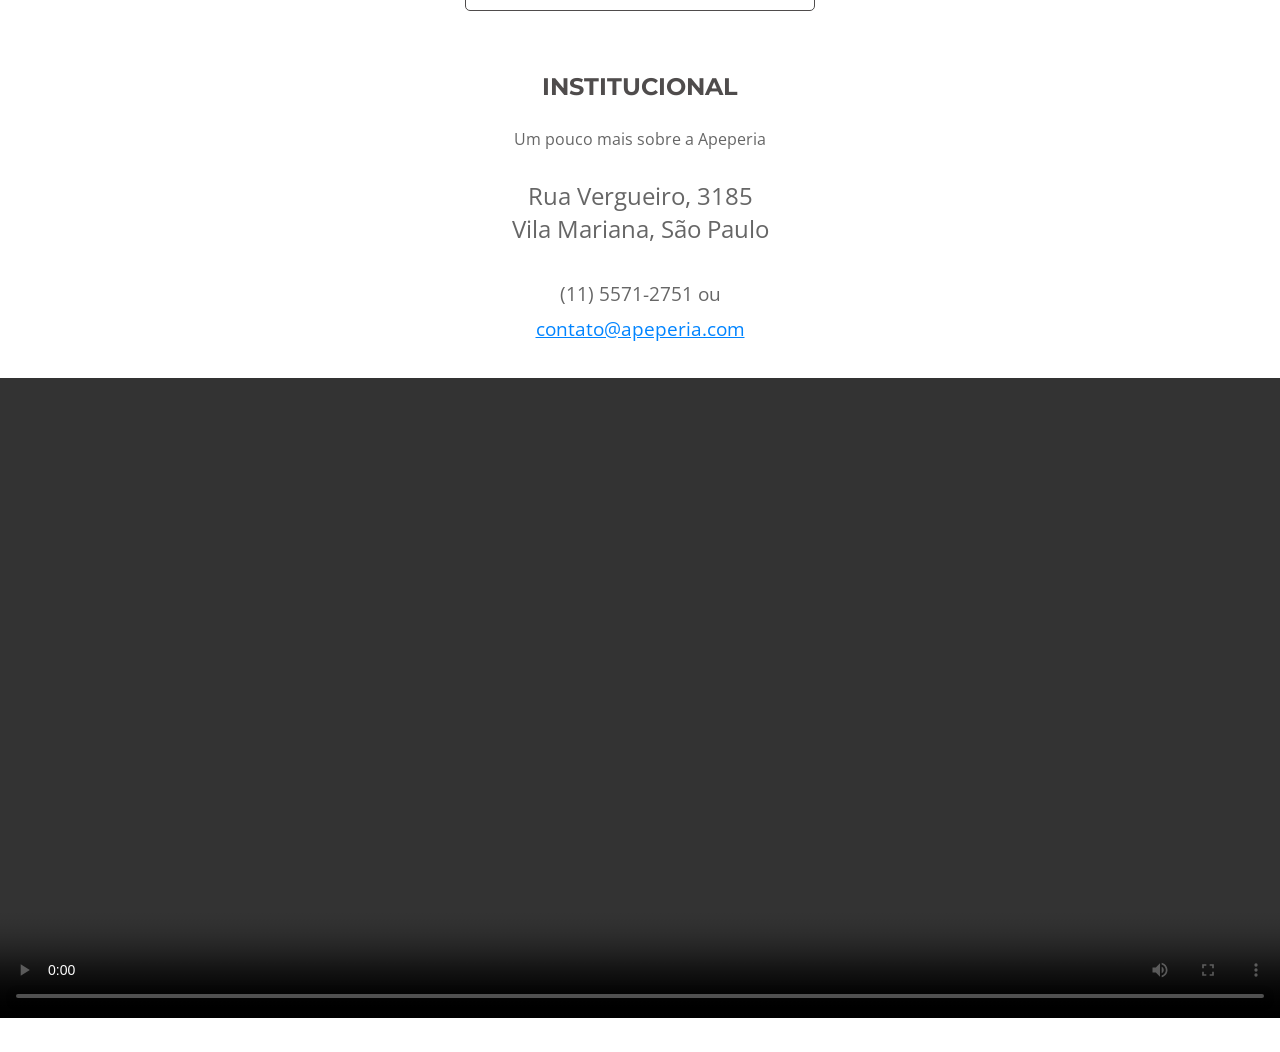
==== commit b1dc6ed8: "sessão contato e institucional finalizadas" ====
--- a/projeto-apeperia-b2501c63b2ebdfd8226473a6c8ffa8777e559efe/index.html
+++ b/projeto-apeperia-b2501c63b2ebdfd8226473a6c8ffa8777e559efe/index.html
@@ -14,6 +14,8 @@
     <link rel="stylesheet" href="css/diferenciais.css">
     <link rel="stylesheet" href="css/sobre.css">
     <link rel="stylesheet" href="css/planos.css">
+    <link rel="stylesheet" href="css/contato.css">
+    <link rel="stylesheet" href="css/institucional.css">
 </head>
 <body>
     <header class="cabecalho container">
@@ -124,7 +126,27 @@
                 </li>
             </ul>
         </section>
-
+        <section class="contato container">
+            <h2 class="contato__titulo">Contato</h2>
+            <p>Entre em contato com a gente</p>
+            <a href="contato.html" class="contato__botao botao">Entre em contato</a>
+        </section>
+        <section class="institucional container">
+            <h2 class="institucional__titulo">Institucional</h2>
+            <div class="institucional__conteudo">
+                <div class="institucional__informacoes">
+                    <p class="institucional__descricao">Um pouco mais sobre a Apeperia</p>
+                <address class="institucional__endereco">
+                    Rua Vergueiro, 3185</br>
+                    Vila Mariana, São Paulo
+                    <article class="institucional__contato">
+                        <p><a href="tel:+551155712751" class="institucional__contato-telefone">(11) 5571-2751</a> ou <a href="mailto:contato@apeperia.com" class="institucional__contato-email">contato@apeperia.com</a></p>
+                    </article>
+                </address>
+                </div>
+                <video src="img/formacao-java.mp4" class="institucional__video" controls></video>
+            </div>
+        </section>
     </main>
 </body>
 </html>
--- a/projeto-apeperia-b2501c63b2ebdfd8226473a6c8ffa8777e559efe/css/contato.css
+++ b/projeto-apeperia-b2501c63b2ebdfd8226473a6c8ffa8777e559efe/css/contato.css
@@ -0,0 +1,29 @@
+.contato {
+    display: flex;
+    flex-direction: column;
+    align-items: center;
+
+    text-align: center;
+
+    padding-top: 2rem;
+    padding-bottom: 2rem;
+}
+
+.contato__titulo {
+    color: var(--cinza-escuro);
+    font-weight: 700;
+    font-size: 1.5rem;
+    font-family: var(--montserrat);
+    text-transform: uppercase;
+    text-align: center;
+
+    margin-bottom: 1.25rem;
+}
+
+.contato__botao {
+    color: var(--cinza-escuro);
+
+    border-color: var(--cinza-escuro);
+
+    margin-top: 1rem;
+}
--- a/projeto-apeperia-b2501c63b2ebdfd8226473a6c8ffa8777e559efe/css/institucional.css
+++ b/projeto-apeperia-b2501c63b2ebdfd8226473a6c8ffa8777e559efe/css/institucional.css
@@ -0,0 +1,54 @@
+.institucional {
+    display: flex;
+    flex-direction: column;
+    align-items: center;
+
+    color: var(--fonte-cinza);
+    text-align: center;
+
+    padding-top: 2rem;
+    padding-bottom: 2rem;
+}
+
+.institucional__titulo {
+    color: var(--cinza-escuro);
+    font-weight: 700;
+    font-size: 1.5rem;
+    font-family: var(--montserrat);
+    text-transform: uppercase;
+    text-align: center;
+
+    margin-bottom: 2rem;
+}
+
+.institucional__descricao {
+    margin-bottom: 2rem;
+}
+
+.institucional__endereco {
+    font-size: 1.5rem;
+    line-height: normal;
+
+    margin-bottom: 2rem;
+}
+
+.institucional__contato {
+    font-size: 1.2rem;
+    line-height: 1.8;
+
+    margin-top: 2rem;
+}
+
+.institucional__contato-telefone {
+    line-height: normal;
+}
+
+.institucional__contato-email {
+    color: var(--fonte-link);
+    text-decoration: underline;
+    display: block;
+}
+
+.institucional__video {
+    width: 100vw;
+}
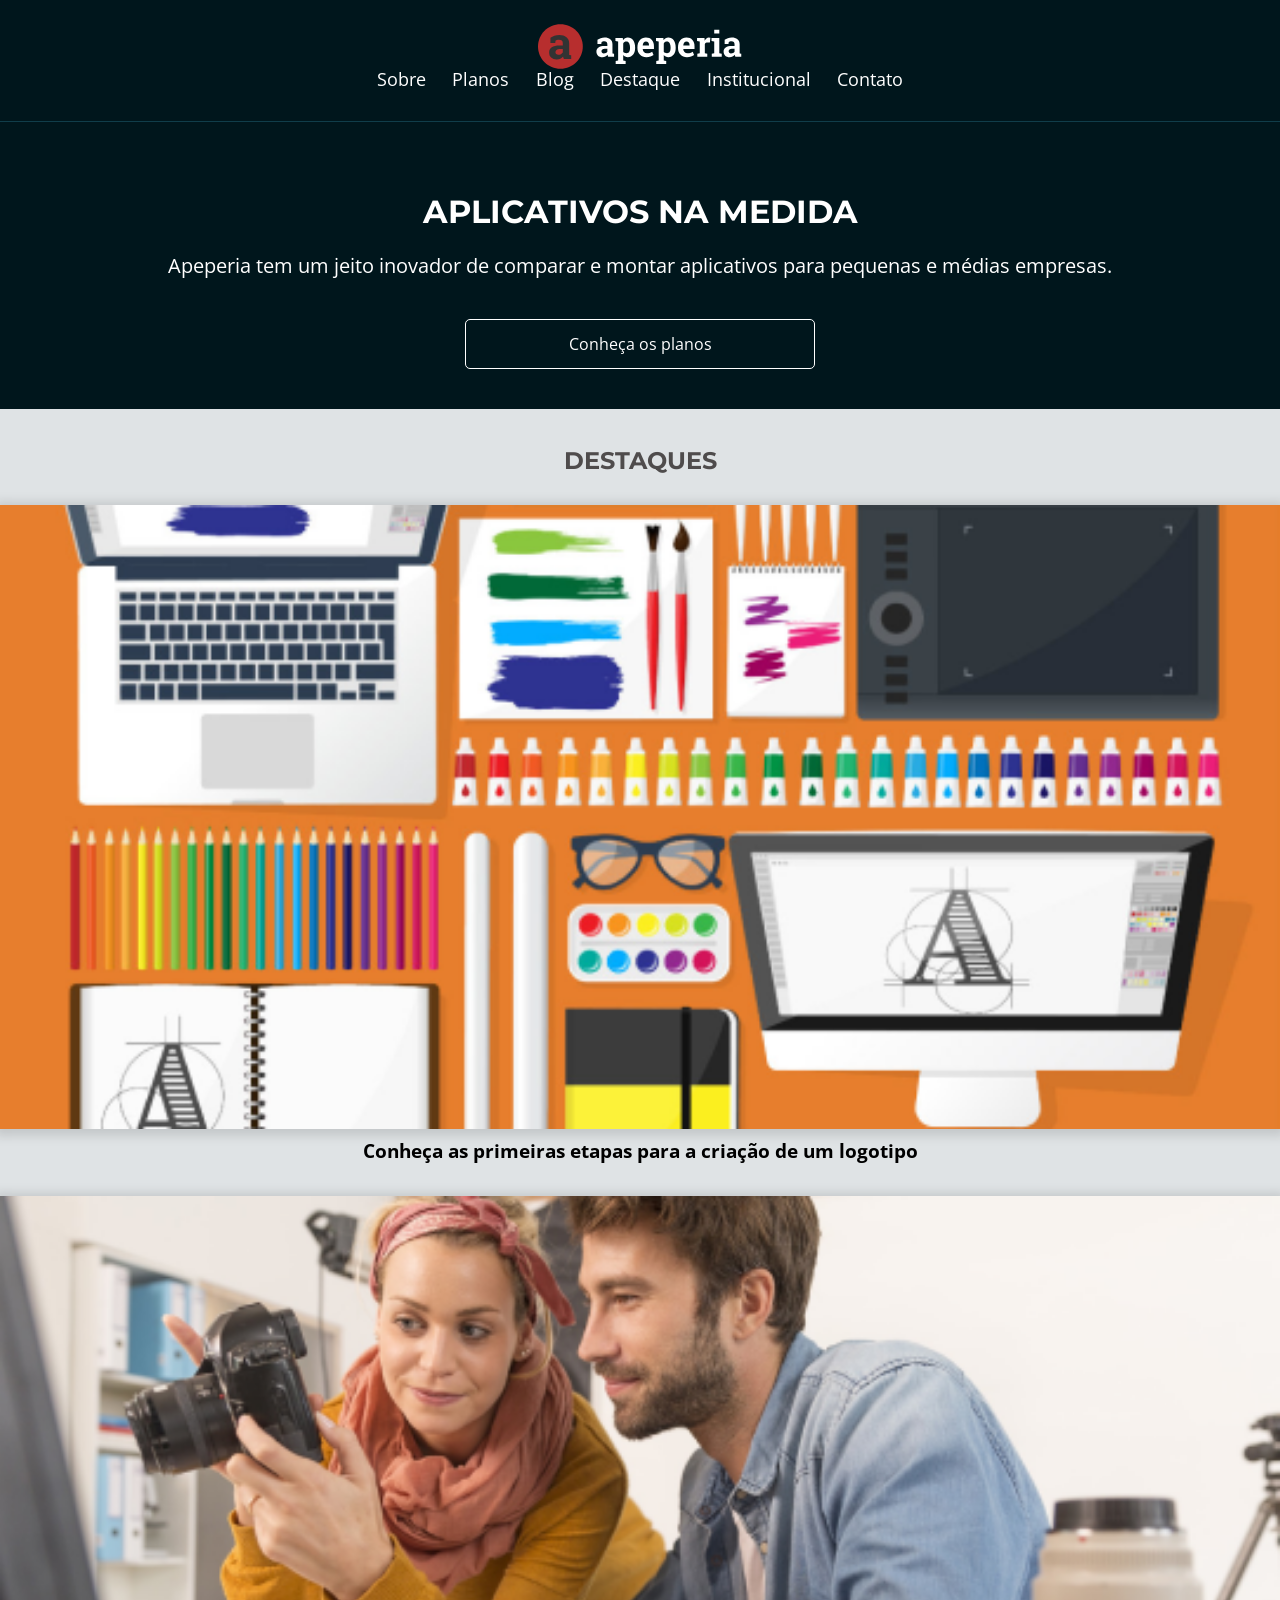
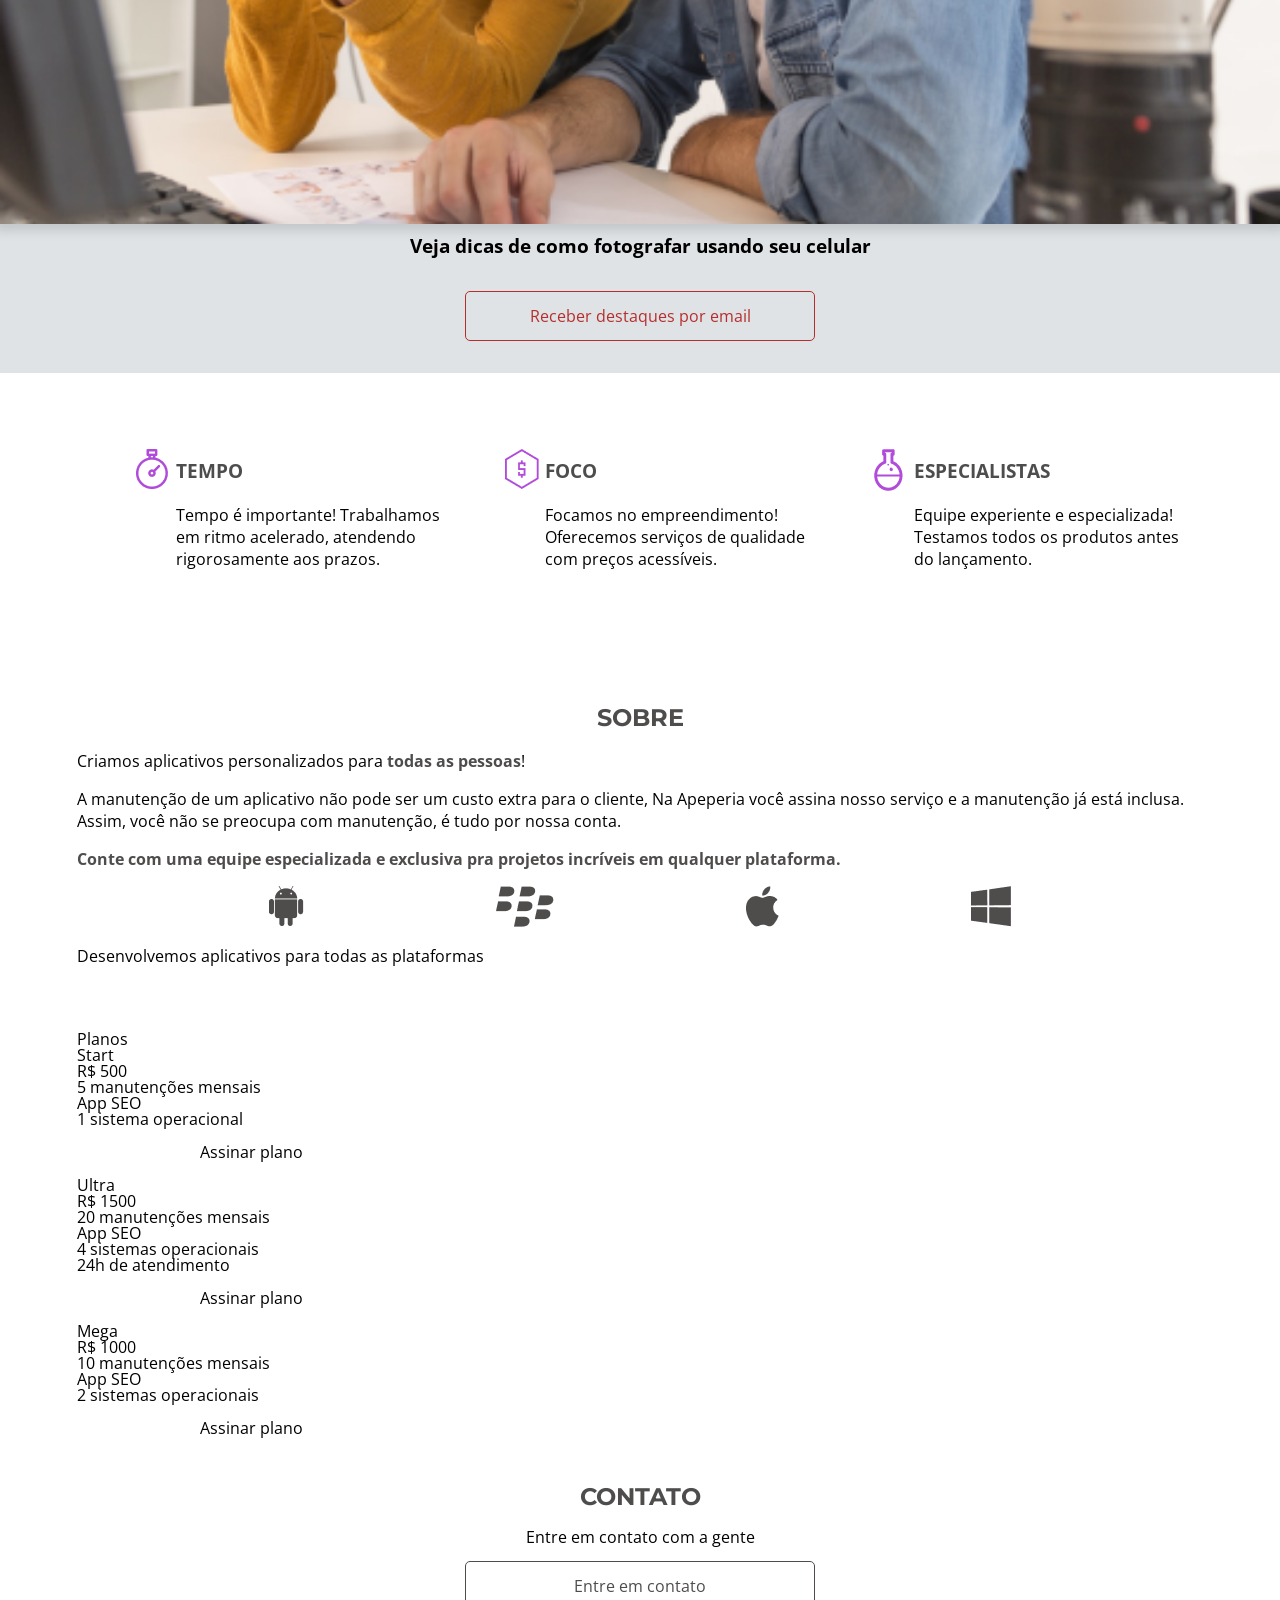
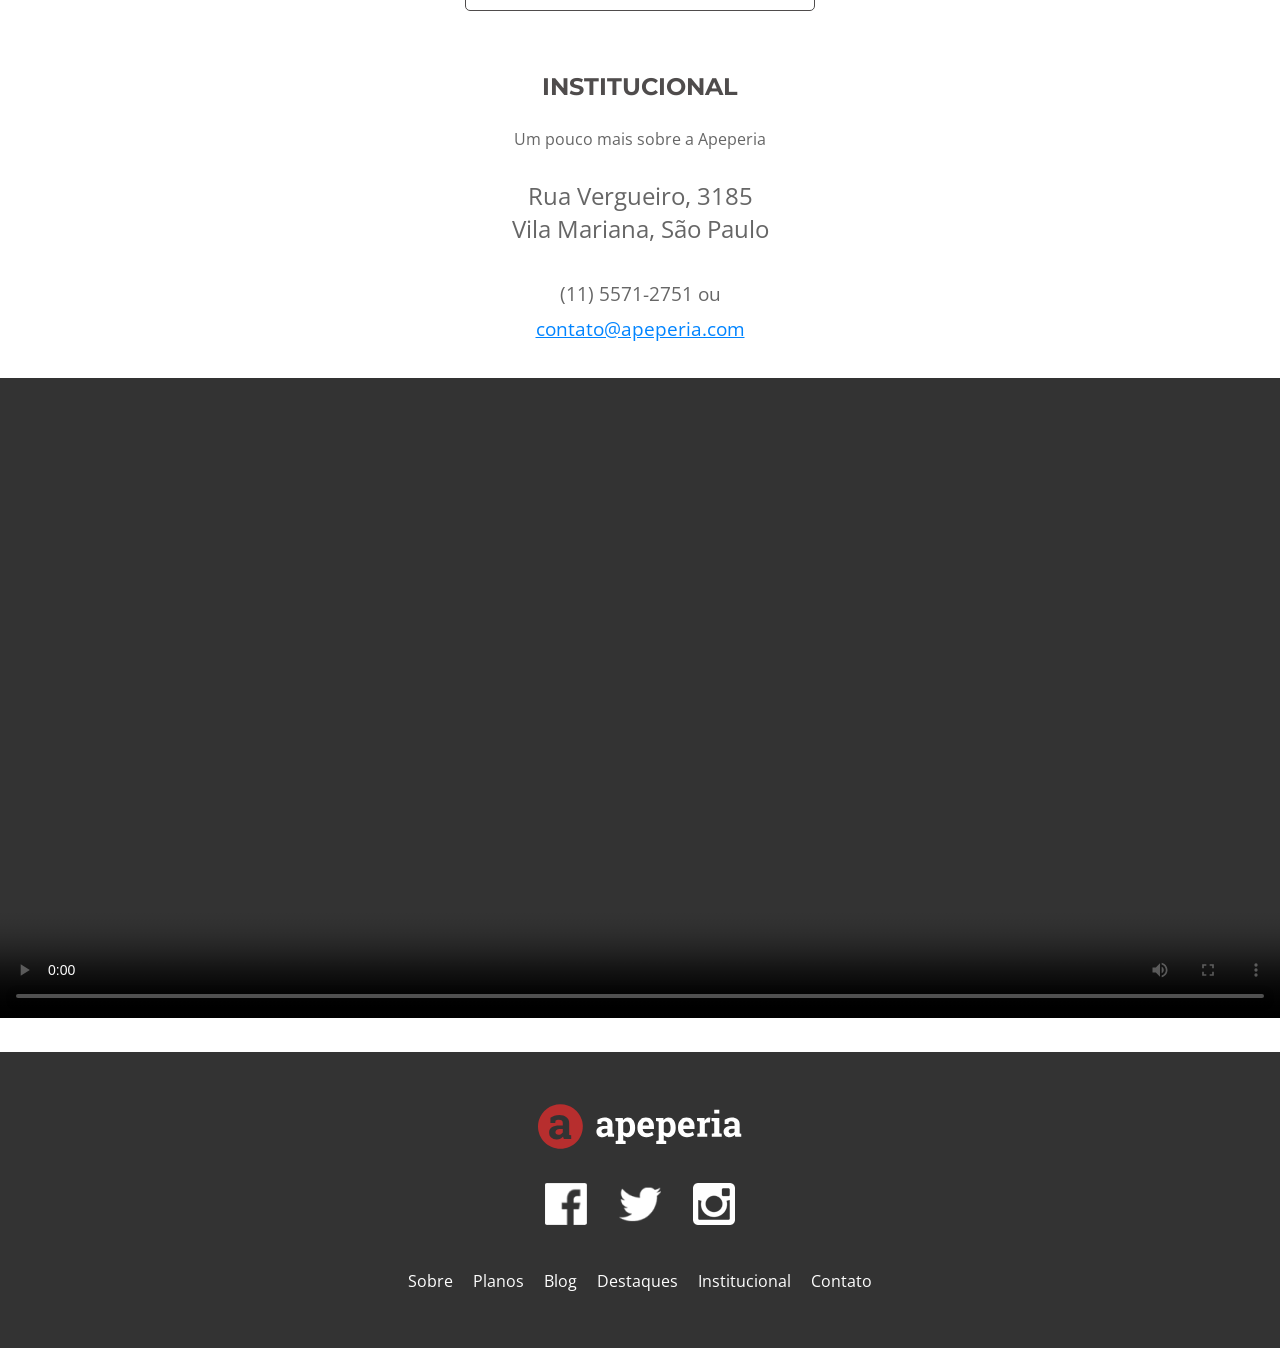
==== commit 425c1589: "rodape finalizado" ====
--- a/projeto-apeperia-b2501c63b2ebdfd8226473a6c8ffa8777e559efe/index.html
+++ b/projeto-apeperia-b2501c63b2ebdfd8226473a6c8ffa8777e559efe/index.html
@@ -16,6 +16,7 @@
     <link rel="stylesheet" href="css/planos.css">
     <link rel="stylesheet" href="css/contato.css">
     <link rel="stylesheet" href="css/institucional.css">
+    <link rel="stylesheet" href="css/rodape.css">
 </head>
 <body>
     <header class="cabecalho container">
@@ -148,5 +149,23 @@
             </div>
         </section>
     </main>
+    <footer class="rodape container">
+        <img src="img/logo-apeperia.svg" alt="Logo da Apeperia" class="rodape__logo">
+        <ul class="rodape__social">
+            <li><a href="#" class="rodape__midia"><img src="img/facebook.png" alt="Ícone do Facebook"></a></li>
+            <li><a href="#" class="rodape__midia"><img src="img/twitter.png" alt="Ícone do twitter"></a></li>
+            <li><a href="#" class="rodape__midia"><img src="img/instagram.png" alt="Ícone do Instagram"></a></li>
+        </ul>
+        <nav>
+            <ul class="rodape__navegacao">
+                <li class="rodape__link"><a href="#">Sobre</a></li>
+                <li class="rodape__link"><a href="#">Planos</a></li>
+                <li class="rodape__link"><a href="#">Blog</a></li>
+                <li class="rodape__link"><a href="#">Destaques</a></li>
+                <li class="rodape__link"><a href="#">Institucional</a></li>
+                <li class="rodape__link"><a href="#">Contato</a></li>
+            </ul>
+        </nav>
+    </footer>
 </body>
 </html>
--- a/projeto-apeperia-b2501c63b2ebdfd8226473a6c8ffa8777e559efe/css/rodape.css
+++ b/projeto-apeperia-b2501c63b2ebdfd8226473a6c8ffa8777e559efe/css/rodape.css
@@ -0,0 +1,36 @@
+.rodape {
+    display: flex;
+    flex-direction: column;
+    align-items: center;
+
+    background-color: var(--bg-rodape);
+
+    padding-top: 2.5rem;
+    padding-bottom: 2rem;
+}
+
+.rodape__social {
+    display: flex;
+}
+
+.rodape__midia {
+    display: block;
+
+    width: 42px;
+    height: 42px;
+
+    margin: 2rem 1rem;
+}
+
+.rodape__navegacao {
+    color: var(--branco);
+    text-align: center;
+    line-height: 3;
+}
+
+
+.rodape__link {
+    display: inline-block;
+
+    margin: 0 .5rem .7rem;
+}
